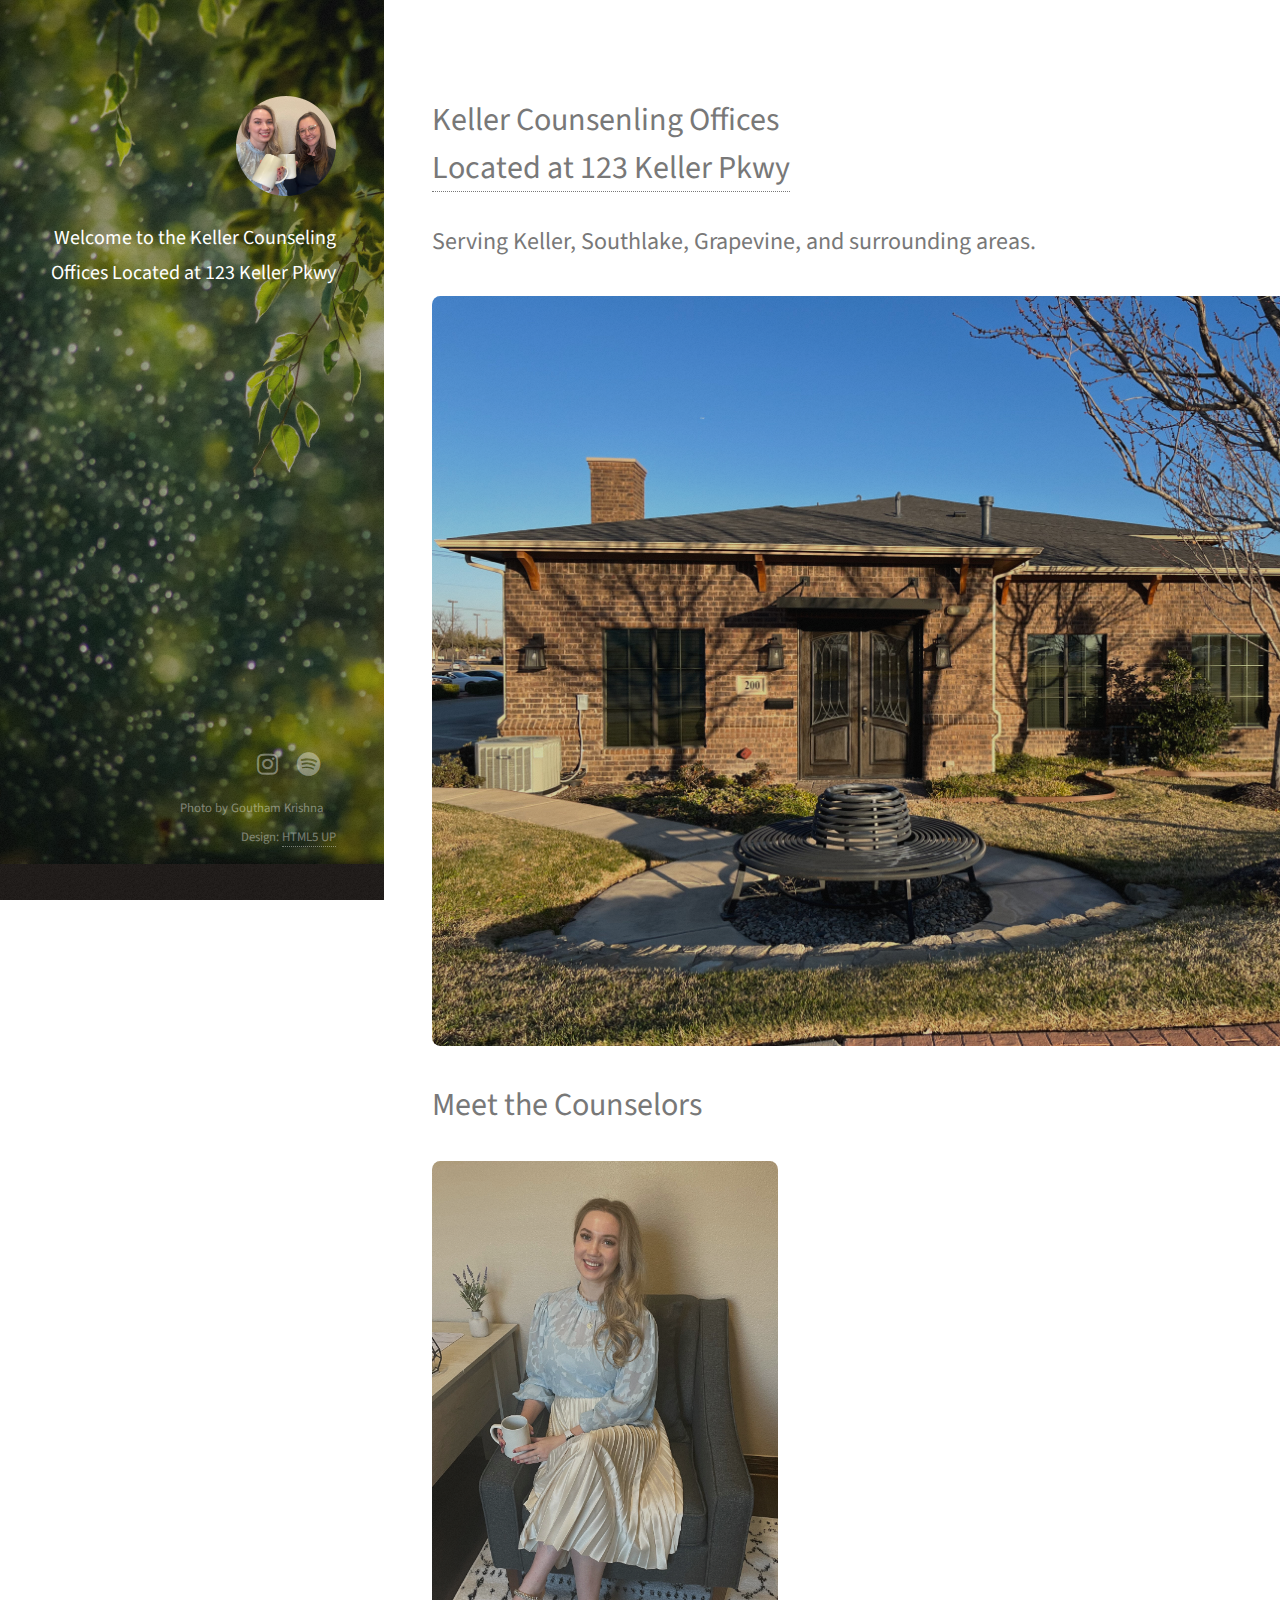
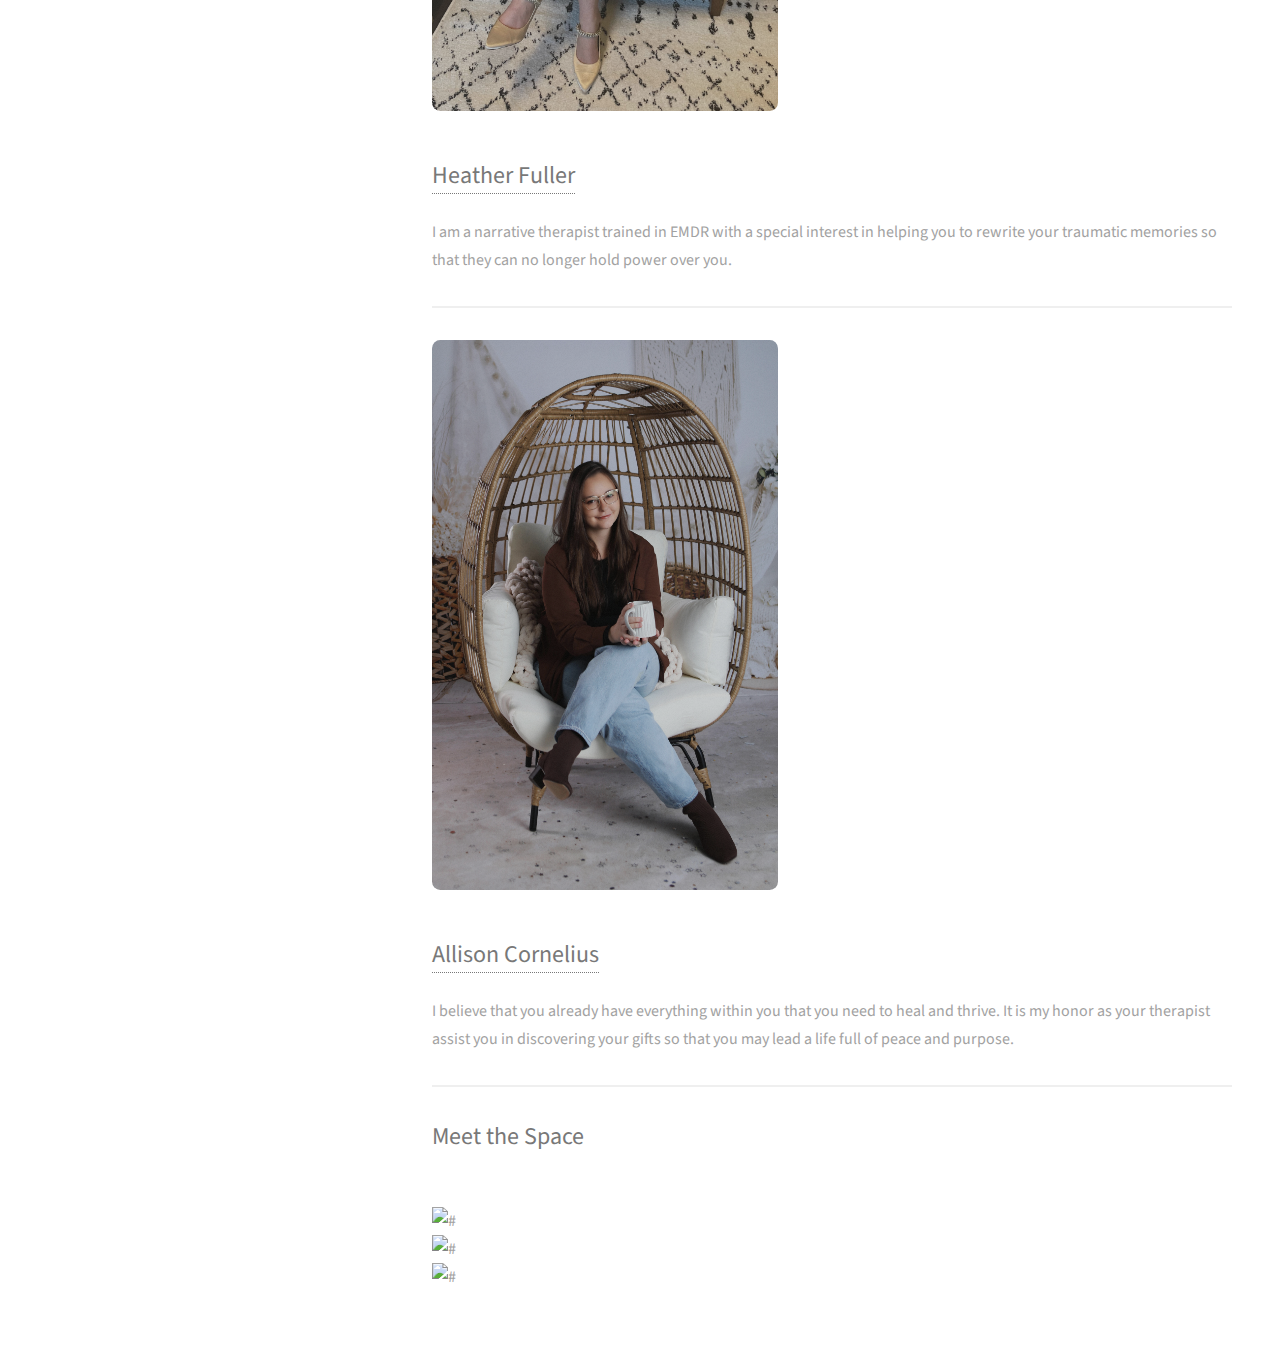
==== index.html @ 58fb4337 "Add files via upload" ====
<!DOCTYPE HTML>
<!--
	Strata by HTML5 UP
	html5up.net | @ajlkn
	Free for personal and commercial use under the CCA 3.0 license (html5up.net/license)
-->
<html>
	<head>
		<title>Keller Counseling Offices</title>
		<meta charset="utf-8" />
		<meta name="viewport" content="width=device-width, initial-scale=1, user-scalable=no" />
		<link rel="stylesheet" href="assets/css/main.css" />
	</head>
	<body class="is-preload">

		<!-- Header -->
			<header id="header">
				<div class="inner">
					<a href="#" class="image avatar"><img src="images/image0square.jpg" alt="" /></a>
					<h1><strong>Welcome to the Keller Counseling Offices</strong><br />
					<strong>Located at 123 Keller Pkwy</strong><br />
					</a></h1>
				</div>
			</header>

		<!-- Main -->
			<div id="main">

				<!-- One -->
					<section id="one">
						<header class="major">
							<h2>Keller Counsenling Offices<br />
							<a href="https://www.google.com/maps/place/123+Keller+Pkwy,+Keller,+TX+76248/@32.9348725,-97.2520897,17z/data=!3m1!4b1!4m5!3m4!1s0x864dd7683696e5ff:0xabf360b496de5819!8m2!3d32.9348725!4d-97.2520897" >Located at 123 Keller Pkwy</a></h2>
						</header>
						<h2>Serving Keller, Southlake, Grapevine, and surrounding areas. <br> <br><a href="https://www.google.com/maps/place/123+Keller+Pkwy,+Keller,+TX+76248/@32.9348725,-97.2520897,17z/data=!3m1!4b1!4m5!3m4!1s0x864dd7683696e5ff:0xabf360b496de5819!8m2!3d32.9348725!4d-97.2520897" class="image"><img src="images/officeoutside.jpg" alt="" width="1000" height="750"/></a></h2>
						<!--<ul class="actions">
							<li><a href="heather.html" class="button">Learn More</a></li>
						</ul> -->
					</section>
				
				<!--Test Titles with Pictures-->
					<div>
						<h1>Meet the Counselors</h1> 
							<h2><a href="heather.html" class="image"><img src="images/heathersit.jpg" alt="" height="550" width="346"/></a> <br><br><a href="heather.html" >Heather Fuller</a></h2>
							<p>I am a narrative therapist trained in EMDR with a special interest in helping you to rewrite your traumatic memories so that they can no longer hold power over you.</p>
							 <hr>
							<h2><a href="Allison.html" class="image"><img src="images/Allisonsit.jpg" alt="" height="550" width="346" /></a> <br><br><a href="Allison.html" >Allison Cornelius</a></h2>
							<p>I believe that you already have everything within you that you need to heal and thrive. It is my honor as your therapist assist you in discovering your gifts so that you may lead a life full of peace and purpose.</p> 
							<hr>
							<h2>Meet the Space</h2> <br>
							<p><img src="images/lobby.jpg" alt="#" width="1000" height="750"> <br>
								<img src="images/heatheroffice.jpg" alt="#" width="1000" height="750"> <br>
								<img src="images/Allisonoffice.jpg" alt="#" width="1000" height="750"> </p>

					</div>

				<!-- Two -->
				<!--
					<section id="two">
						<h2>Meet the Therapists</h2>
						<div class="row">
							<article class="col-6 col-12-xsmall work-item">
								<a href="images/fulls/01.jpg" class="image fit thumb"><img src="images/thumbs/01.jpg" alt="" /></a>
								<h3>Heather Fuller</h3>
								<p>Lorem ipsum dolor sit amet nisl sed nullam feugiat.</p>
							</article>
							
							<article class="col-6 col-12-xsmall work-item">
								<a href="images/fulls/02.jpg" class="image fit thumb"><img src="images/thumbs/02.jpg" alt="" /></a>
								<h3>Ultricies lacinia interdum</h3>
								<p>Lorem ipsum dolor sit amet nisl sed nullam feugiat.</p>
							</article>
							
							<article class="col-6 col-12-xsmall work-item">
								<a href="images/fulls/03.jpg" class="image fit thumb"><img src="images/thumbs/03.jpg" alt="" /></a>
								<h3>Tortor metus commodo</h3>
								<p>Lorem ipsum dolor sit amet nisl sed nullam feugiat.</p>
							</article>
							<article class="col-6 col-12-xsmall work-item">
								<a href="images/fulls/04.jpg" class="image fit thumb"><img src="images/thumbs/04.jpg" alt="" /></a>
								<h3>Quam neque phasellus</h3>
								<p>Lorem ipsum dolor sit amet nisl sed nullam feugiat.</p>
							</article>
							<article class="col-6 col-12-xsmall work-item">
								<a href="images/fulls/05.jpg" class="image fit thumb"><img src="images/thumbs/05.jpg" alt="" /></a>
								<h3>Nunc enim commodo aliquet</h3>
								<p>Lorem ipsum dolor sit amet nisl sed nullam feugiat.</p>
							</article>
							<article class="col-6 col-12-xsmall work-item">
								<a href="images/fulls/06.jpg" class="image fit thumb"><img src="images/thumbs/06.jpg" alt="" /></a>
								<h3>Risus ornare lacinia</h3>
								<p>Lorem ipsum dolor sit amet nisl sed nullam feugiat.</p>
							</article>
						</div>
						<ul class="actions">
							<li><a href="#" class="button">Full Portfolio</a></li>
						</ul>
					</section> -->

				<!-- Three -->
				<!--
					<section id="three">
						<h2>Get In Touch</h2>
						<p>Accumsan pellentesque commodo blandit enim arcu non at amet id arcu magna. Accumsan orci faucibus id eu lorem semper nunc nisi lorem vulputate lorem neque lorem ipsum dolor.</p>
						<div class="row">
							<div class="col-8 col-12-small">
								<form method="post" action="#">
									<div class="row gtr-uniform gtr-50">
										<div class="col-6 col-12-xsmall"><input type="text" name="name" id="name" placeholder="Name" /></div>
										<div class="col-6 col-12-xsmall"><input type="email" name="email" id="email" placeholder="Email" /></div>
										<div class="col-12"><textarea name="message" id="message" placeholder="Message" rows="4"></textarea></div>
									</div>
								</form>
								<ul class="actions">
									<li><input type="submit" value="Send Message" /></li>
								</ul>
							</div>
							<div class="col-4 col-12-small">
								<ul class="labeled-icons">
									<li>
										<h3 class="icon solid fa-home"><span class="label">Address</span></h3>
										1234 Somewhere Rd.<br />
										Nashville, TN 00000<br />
										United States
									</li>
									<li>
										<h3 class="icon solid fa-mobile-alt"><span class="label">Phone</span></h3>
										000-000-0000
									</li>
									<li>
										<h3 class="icon solid fa-envelope"><span class="label">Email</span></h3>
										<a href="#">hello@untitled.tld</a>
									</li>
								</ul>
							</div>
						</div>
					</section> 
				-->

				<!-- Four -->
				<!--
					<section id="four">
						<h2>Elements</h2>

						<section>
							<h4>Text</h4>
							<p>This is <b>bold</b> and this is <strong>strong</strong>. This is <i>italic</i> and this is <em>emphasized</em>.
							This is <sup>superscript</sup> text and this is <sub>subscript</sub> text.
							This is <u>underlined</u> and this is code: <code>for (;;) { ... }</code>. Finally, <a href="#">this is a link</a>.</p>
							<hr />
							<header>
								<h4>Heading with a Subtitle</h4>
								<p>Lorem ipsum dolor sit amet nullam id egestas urna aliquam</p>
							</header>
							<p>Nunc lacinia ante nunc ac lobortis. Interdum adipiscing gravida odio porttitor sem non mi integer non faucibus ornare mi ut ante amet placerat aliquet. Volutpat eu sed ante lacinia sapien lorem accumsan varius montes viverra nibh in adipiscing blandit tempus accumsan.</p>
							<header>
								<h5>Heading with a Subtitle</h5>
								<p>Lorem ipsum dolor sit amet nullam id egestas urna aliquam</p>
							</header>
							<p>Nunc lacinia ante nunc ac lobortis. Interdum adipiscing gravida odio porttitor sem non mi integer non faucibus ornare mi ut ante amet placerat aliquet. Volutpat eu sed ante lacinia sapien lorem accumsan varius montes viverra nibh in adipiscing blandit tempus accumsan.</p>
							<hr />
							<h2>Heading Level 2</h2>
							<h3>Heading Level 3</h3>
							<h4>Heading Level 4</h4>
							<h5>Heading Level 5</h5>
							<h6>Heading Level 6</h6>
							<hr />
							<h5>Blockquote</h5>
							<blockquote>Fringilla nisl. Donec accumsan interdum nisi, quis tincidunt felis sagittis eget tempus euismod. Vestibulum ante ipsum primis in faucibus vestibulum. Blandit adipiscing eu felis iaculis volutpat ac adipiscing accumsan faucibus. Vestibulum ante ipsum primis in faucibus lorem ipsum dolor sit amet nullam adipiscing eu felis.</blockquote>
							<h5>Preformatted</h5>
							<pre><code>i = 0;

while (!deck.isInOrder()) {
print 'Iteration ' + i;
deck.shuffle();
i++;
}

print 'It took ' + i + ' iterations to sort the deck.';</code></pre>
						</section>

						<section>
							<h4>Lists</h4>
							<div class="row">
								<div class="col-6 col-12-xsmall">
									<h5>Unordered</h5>
									<ul>
										<li>Dolor pulvinar etiam magna etiam.</li>
										<li>Sagittis adipiscing lorem eleifend.</li>
										<li>Felis enim feugiat dolore viverra.</li>
									</ul>
									<h5>Alternate</h5>
									<ul class="alt">
										<li>Dolor pulvinar etiam magna etiam.</li>
										<li>Sagittis adipiscing lorem eleifend.</li>
										<li>Felis enim feugiat dolore viverra.</li>
									</ul>
								</div>
								<div class="col-6 col-12-xsmall">
									<h5>Ordered</h5>
									<ol>
										<li>Dolor pulvinar etiam magna etiam.</li>
										<li>Etiam vel felis at lorem sed viverra.</li>
										<li>Felis enim feugiat dolore viverra.</li>
										<li>Dolor pulvinar etiam magna etiam.</li>
										<li>Etiam vel felis at lorem sed viverra.</li>
										<li>Felis enim feugiat dolore viverra.</li>
									</ol>
									<h5>Icons</h5>
									<ul class="icons">
										<li><a href="#" class="icon brands fa-twitter"><span class="label">Twitter</span></a></li>
										<li><a href="#" class="icon brands fa-facebook-f"><span class="label">Facebook</span></a></li>
										<li><a href="#" class="icon brands fa-instagram"><span class="label">Instagram</span></a></li>
										<li><a href="#" class="icon brands fa-github"><span class="label">Github</span></a></li>
										<li><a href="#" class="icon brands fa-dribbble"><span class="label">Dribbble</span></a></li>
										<li><a href="#" class="icon brands fa-tumblr"><span class="label">Tumblr</span></a></li>
									</ul>
								</div>
							</div>
							<h5>Actions</h5>
							<ul class="actions">
								<li><a href="#" class="button primary">Default</a></li>
								<li><a href="#" class="button">Default</a></li>
							</ul>
							<ul class="actions small">
								<li><a href="#" class="button primary small">Small</a></li>
								<li><a href="#" class="button small">Small</a></li>
							</ul>
							<div class="row">
								<div class="col-6 col-12-small">
									<ul class="actions stacked">
										<li><a href="#" class="button primary">Default</a></li>
										<li><a href="#" class="button">Default</a></li>
									</ul>
								</div>
								<div class="col-6 col-12-small">
									<ul class="actions stacked">
										<li><a href="#" class="button primary small">Small</a></li>
										<li><a href="#" class="button small">Small</a></li>
									</ul>
								</div>
								<div class="col-6 col-12-small">
									<ul class="actions stacked">
										<li><a href="#" class="button primary fit">Default</a></li>
										<li><a href="#" class="button fit">Default</a></li>
									</ul>
								</div>
								<div class="col-6 col-12-small">
									<ul class="actions stacked">
										<li><a href="#" class="button primary small fit">Small</a></li>
										<li><a href="#" class="button small fit">Small</a></li>
									</ul>
								</div>
							</div>
						</section>

						<section>
							<h4>Table</h4>
							<h5>Default</h5>
							<div class="table-wrapper">
								<table>
									<thead>
										<tr>
											<th>Name</th>
											<th>Description</th>
											<th>Price</th>
										</tr>
									</thead>
									<tbody>
										<tr>
											<td>Item One</td>
											<td>Ante turpis integer aliquet porttitor.</td>
											<td>29.99</td>
										</tr>
										<tr>
											<td>Item Two</td>
											<td>Vis ac commodo adipiscing arcu aliquet.</td>
											<td>19.99</td>
										</tr>
										<tr>
											<td>Item Three</td>
											<td> Morbi faucibus arcu accumsan lorem.</td>
											<td>29.99</td>
										</tr>
										<tr>
											<td>Item Four</td>
											<td>Vitae integer tempus condimentum.</td>
											<td>19.99</td>
										</tr>
										<tr>
											<td>Item Five</td>
											<td>Ante turpis integer aliquet porttitor.</td>
											<td>29.99</td>
										</tr>
									</tbody>
									<tfoot>
										<tr>
											<td colspan="2"></td>
											<td>100.00</td>
										</tr>
									</tfoot>
								</table>
							</div>

							<h5>Alternate</h5>
							<div class="table-wrapper">
								<table class="alt">
									<thead>
										<tr>
											<th>Name</th>
											<th>Description</th>
											<th>Price</th>
										</tr>
									</thead>
									<tbody>
										<tr>
											<td>Item One</td>
											<td>Ante turpis integer aliquet porttitor.</td>
											<td>29.99</td>
										</tr>
										<tr>
											<td>Item Two</td>
											<td>Vis ac commodo adipiscing arcu aliquet.</td>
											<td>19.99</td>
										</tr>
										<tr>
											<td>Item Three</td>
											<td> Morbi faucibus arcu accumsan lorem.</td>
											<td>29.99</td>
										</tr>
										<tr>
											<td>Item Four</td>
											<td>Vitae integer tempus condimentum.</td>
											<td>19.99</td>
										</tr>
										<tr>
											<td>Item Five</td>
											<td>Ante turpis integer aliquet porttitor.</td>
											<td>29.99</td>
										</tr>
									</tbody>
									<tfoot>
										<tr>
											<td colspan="2"></td>
											<td>100.00</td>
										</tr>
									</tfoot>
								</table>
							</div>
						</section>

						<section>
							<h4>Buttons</h4>
							<ul class="actions">
								<li><a href="#" class="button primary">Primary</a></li>
								<li><a href="#" class="button">Default</a></li>
							</ul>
							<ul class="actions">
								<li><a href="#" class="button large">Large</a></li>
								<li><a href="#" class="button">Default</a></li>
								<li><a href="#" class="button small">Small</a></li>
							</ul>
							<ul class="actions fit">
								<li><a href="#" class="button primary fit">Fit</a></li>
								<li><a href="#" class="button fit">Fit</a></li>
							</ul>
							<ul class="actions fit small">
								<li><a href="#" class="button primary fit small">Fit + Small</a></li>
								<li><a href="#" class="button fit small">Fit + Small</a></li>
							</ul>
							<ul class="actions">
								<li><a href="#" class="button primary icon solid fa-download">Icon</a></li>
								<li><a href="#" class="button icon solid fa-download">Icon</a></li>
							</ul>
							<ul class="actions">
								<li><span class="button primary disabled">Primary</span></li>
								<li><span class="button disabled">Default</span></li>
							</ul>
						</section>

						<section>
							<h4>Form</h4>
							<form method="post" action="#">
								<div class="row gtr-uniform gtr-50">
									<div class="col-6 col-12-xsmall">
										<input type="text" name="demo-name" id="demo-name" value="" placeholder="Name" />
									</div>
									<div class="col-6 col-12-xsmall">
										<input type="email" name="demo-email" id="demo-email" value="" placeholder="Email" />
									</div>
									<div class="col-12">
										<select name="demo-category" id="demo-category">
											<option value="">- Category -</option>
											<option value="1">Manufacturing</option>
											<option value="1">Shipping</option>
											<option value="1">Administration</option>
											<option value="1">Human Resources</option>
										</select>
									</div>
									<div class="col-4 col-12-small">
										<input type="radio" id="demo-priority-low" name="demo-priority" checked>
										<label for="demo-priority-low">Low Priority</label>
									</div>
									<div class="col-4 col-12-small">
										<input type="radio" id="demo-priority-normal" name="demo-priority">
										<label for="demo-priority-normal">Normal Priority</label>
									</div>
									<div class="col-4 col-12-small">
										<input type="radio" id="demo-priority-high" name="demo-priority">
										<label for="demo-priority-high">High Priority</label>
									</div>
									<div class="col-6 col-12-small">
										<input type="checkbox" id="demo-copy" name="demo-copy">
										<label for="demo-copy">Email me a copy of this message</label>
									</div>
									<div class="col-6 col-12-small">
										<input type="checkbox" id="demo-human" name="demo-human" checked>
										<label for="demo-human">I am a human and not a robot</label>
									</div>
									<div class="col-12">
										<textarea name="demo-message" id="demo-message" placeholder="Enter your message" rows="6"></textarea>
									</div>
									<div class="col-12">
										<ul class="actions">
											<li><input type="submit" value="Send Message" class="primary" /></li>
											<li><input type="reset" value="Reset" /></li>
										</ul>
									</div>
								</div>
							</form>
						</section>

						<section>
							<h4>Image</h4>
							<h5>Fit</h5>
							<div class="box alt">
								<div class="row gtr-50 gtr-uniform">
									<div class="col-12"><span class="image fit"><img src="images/fulls/05.jpg" alt="" /></span></div>
									<div class="col-4"><span class="image fit"><img src="images/thumbs/01.jpg" alt="" /></span></div>
									<div class="col-4"><span class="image fit"><img src="images/thumbs/02.jpg" alt="" /></span></div>
									<div class="col-4"><span class="image fit"><img src="images/thumbs/03.jpg" alt="" /></span></div>
									<div class="col-4"><span class="image fit"><img src="images/thumbs/04.jpg" alt="" /></span></div>
									<div class="col-4"><span class="image fit"><img src="images/thumbs/05.jpg" alt="" /></span></div>
									<div class="col-4"><span class="image fit"><img src="images/thumbs/06.jpg" alt="" /></span></div>
									<div class="col-4"><span class="image fit"><img src="images/thumbs/03.jpg" alt="" /></span></div>
									<div class="col-4"><span class="image fit"><img src="images/thumbs/02.jpg" alt="" /></span></div>
									<div class="col-4"><span class="image fit"><img src="images/thumbs/01.jpg" alt="" /></span></div>
								</div>
							</div>
							<h5>Left &amp; Right</h5>
							<p><span class="image left"><img src="images/avatar.jpg" alt="" /></span>Fringilla nisl. Donec accumsan interdum nisi, quis tincidunt felis sagittis eget. tempus euismod. Vestibulum ante ipsum primis in faucibus vestibulum. Blandit adipiscing eu felis iaculis volutpat ac adipiscing accumsan eu faucibus. Integer ac pellentesque praesent tincidunt felis sagittis eget. tempus euismod. Vestibulum ante ipsum primis in faucibus vestibulum. Blandit adipiscing eu felis iaculis volutpat ac adipiscing accumsan eu faucibus. Integer ac pellentesque praesent. Donec accumsan interdum nisi, quis tincidunt felis sagittis eget. tempus euismod. Vestibulum ante ipsum primis in faucibus vestibulum. Blandit adipiscing eu felis iaculis volutpat ac adipiscing accumsan eu faucibus. Integer ac pellentesque praesent tincidunt felis sagittis eget. tempus euismod. Vestibulum ante ipsum primis in faucibus vestibulum. Blandit adipiscing eu felis iaculis volutpat ac adipiscing accumsan eu faucibus. Integer ac pellentesque praesent.</p>
							<p><span class="image right"><img src="images/avatar.jpg" alt="" /></span>Fringilla nisl. Donec accumsan interdum nisi, quis tincidunt felis sagittis eget. tempus euismod. Vestibulum ante ipsum primis in faucibus vestibulum. Blandit adipiscing eu felis iaculis volutpat ac adipiscing accumsan eu faucibus. Integer ac pellentesque praesent tincidunt felis sagittis eget. tempus euismod. Vestibulum ante ipsum primis in faucibus vestibulum. Blandit adipiscing eu felis iaculis volutpat ac adipiscing accumsan eu faucibus. Integer ac pellentesque praesent. Donec accumsan interdum nisi, quis tincidunt felis sagittis eget. tempus euismod. Vestibulum ante ipsum primis in faucibus vestibulum. Blandit adipiscing eu felis iaculis volutpat ac adipiscing accumsan eu faucibus. Integer ac pellentesque praesent tincidunt felis sagittis eget. tempus euismod. Vestibulum ante ipsum primis in faucibus vestibulum. Blandit adipiscing eu felis iaculis volutpat ac adipiscing accumsan eu faucibus. Integer ac pellentesque praesent.</p>
						</section>

					</section>
				-->

			</div>

		<!-- Footer -->
			<footer id="footer">
				<div class="inner">
					<ul class="icons">
						<li><a href="#" class="icon brands fa-instagram"><span class="label">Instagram</span></a></li> 
						<li><a href="#" class="icon brands fa-spotify"><span class="label">Spotify</span></a></li> <!--
						<li><a href="#" class="icon brands fa-dribbble"><span class="label">Dribbble</span></a></li>
						<li><a href="#" class="icon solid fa-envelope"><span class="label">Email</span></a></li>
					</ul> -->
					<ul class="copyright">
						<li>Photo by Goutham Krishna</li><li>Design: <a href="http://html5up.net">HTML5 UP</a></li>
					</ul>
				</div>
			</footer>

		<!-- Scripts -->
			<script src="assets/js/jquery.min.js"></script>
			<script src="assets/js/jquery.poptrox.min.js"></script>
			<script src="assets/js/browser.min.js"></script>
			<script src="assets/js/breakpoints.min.js"></script>
			<script src="assets/js/util.js"></script>
			<script src="assets/js/main.js"></script>

	</body>
</html>
---- assets/css/main.css ----
@import url("fontawesome-all.min.css");
@import url("https://fonts.googleapis.com/css?family=Source+Sans+Pro:400,400italic");

/*
	Strata by HTML5 UP
	html5up.net | @ajlkn
	Free for personal and commercial use under the CCA 3.0 license (html5up.net/license)
*/

html, body, div, span, applet, object,
iframe, h1, h2, h3, h4, h5, h6, p, blockquote,
pre, a, abbr, acronym, address, big, cite,
code, del, dfn, em, img, ins, kbd, q, s, samp,
small, strike, strong, sub, sup, tt, var, b,
u, i, center, dl, dt, dd, ol, ul, li, fieldset,
form, label, legend, table, caption, tbody,
tfoot, thead, tr, th, td, article, aside,
canvas, details, embed, figure, figcaption,
footer, header, hgroup, menu, nav, output, ruby,
section, summary, time, mark, audio, video {
	margin: 0;
	padding: 0;
	border: 0;
	font-size: 100%;
	font: inherit;
	vertical-align: baseline;}

article, aside, details, figcaption, figure,
footer, header, hgroup, menu, nav, section {
	display: block;}

body {
	line-height: 1;
}

ol, ul {
	list-style: none;
}

blockquote, q {
	quotes: none;
}

	blockquote:before, blockquote:after, q:before, q:after {
		content: '';
		content: none;
	}

table {
	border-collapse: collapse;
	border-spacing: 0;
}

body {
	-webkit-text-size-adjust: none;
}

mark {
	background-color: transparent;
	color: inherit;
}

input::-moz-focus-inner {
	border: 0;
	padding: 0;
}

input, select, textarea {
	-moz-appearance: none;
	-webkit-appearance: none;
	-ms-appearance: none;
	appearance: none;
}

/* Basic */

	html {
		box-sizing: border-box;
	}

	*, *:before, *:after {
		box-sizing: inherit;
	}

	body {
		background: #fff;
	}

		body.is-preload *, body.is-preload *:before, body.is-preload *:after {
			-moz-animation: none !important;
			-webkit-animation: none !important;
			-ms-animation: none !important;
			animation: none !important;
			-moz-transition: none !important;
			-webkit-transition: none !important;
			-ms-transition: none !important;
			transition: none !important;
		}

	body, input, select, textarea {
		color: #a2a2a2;
		font-family: "Source Sans Pro", Helvetica, sans-serif;
		font-size: 16pt;
		font-weight: 400;
		line-height: 1.75em;
	}

	a {
		-moz-transition: color 0.2s ease-in-out, border-color 0.2s ease-in-out;
		-webkit-transition: color 0.2s ease-in-out, border-color 0.2s ease-in-out;
		-ms-transition: color 0.2s ease-in-out, border-color 0.2s ease-in-out;
		transition: color 0.2s ease-in-out, border-color 0.2s ease-in-out;
		border-bottom: dotted 1px;
		color: #49bf9d;
		text-decoration: none;
	}

		a:hover {
			border-bottom-color: transparent;
			color: #49bf9d !important;
			text-decoration: none;
		}

	strong, b {
		color: #787878;
		font-weight: 400;
	}

	em, i {
		font-style: italic;
	}

	p {
		margin: 0 0 2em 0;
	}

	h1, h2, h3, h4, h5, h6 {
		color: #787878;
		font-weight: 400;
		line-height: 1em;
		margin: 0 0 1em 0;
	}

		h1 a, h2 a, h3 a, h4 a, h5 a, h6 a {
			color: inherit;
			text-decoration: none;
		}

	h1 {
		font-size: 2em;
		line-height: 1.5em;
	}

	h2 {
		font-size: 1.5em;
		line-height: 1.5em;
	}

	h3 {
		font-size: 1.25em;
		line-height: 1.5em;
	}

	h4 {
		font-size: 1.1em;
		line-height: 1.5em;
	}

	h5 {
		font-size: 0.9em;
		line-height: 1.5em;
	}

	h6 {
		font-size: 0.7em;
		line-height: 1.5em;
	}

	sub {
		font-size: 0.8em;
		position: relative;
		top: 0.5em;
	}

	sup {
		font-size: 0.8em;
		position: relative;
		top: -0.5em;
	}

	hr {
		border: 0;
		border-bottom: solid 2px #efefef;
		margin: 2em 0;
	}

		hr.major {
			margin: 3em 0;
		}

	blockquote {
		border-left: solid 6px #efefef;
		font-style: italic;
		margin: 0 0 2em 0;
		padding: 0.5em 0 0.5em 1.5em;
	}

	code {
		background: #f7f7f7;
		border-radius: 0.35em;
		border: solid 2px #efefef;
		font-family: "Courier New", monospace;
		font-size: 0.9em;
		margin: 0 0.25em;
		padding: 0.25em 0.65em;
	}

	pre {
		-webkit-overflow-scrolling: touch;
		font-family: "Courier New", monospace;
		font-size: 0.9em;
		margin: 0 0 2em 0;
	}

		pre code {
			display: block;
			line-height: 1.75em;
			padding: 1em 1.5em;
			overflow-x: auto;
		}

	.align-left {
		text-align: left;
	}

	.align-center {
		text-align: center;
	}

	.align-right {
		text-align: right;
	}

/* Container */

	.container {
		margin: 0 auto;
		max-width: calc(100% - 4em);
		width: 100%;
	}

		.container.xsmall {
			width: 25%;
		}

		.container.small {
			width: 50%;
		}

		.container.medium {
			width: 75%;
		}

		.container.large {
			width: 125%;
		}

		.container.xlarge {
			width: 150%;
		}

		.container.max {
			width: 100%;
		}

		@media screen and (max-width: 980px) {

			.container {
				width: 100% !important;
				max-width: 100% !important;
			}

		}

		@media screen and (max-width: 480px) {

			.container {
				max-width: calc(100% - 3em);
			}

		}

/* Row */

	.row {
		display: flex;
		flex-wrap: wrap;
		box-sizing: border-box;
		align-items: stretch;
	}

		.row > * {
			box-sizing: border-box;
		}

		.row.gtr-uniform > * > :last-child {
			margin-bottom: 0;
		}

		.row.aln-left {
			justify-content: flex-start;
		}

		.row.aln-center {
			justify-content: center;
		}

		.row.aln-right {
			justify-content: flex-end;
		}

		.row.aln-top {
			align-items: flex-start;
		}

		.row.aln-middle {
			align-items: center;
		}

		.row.aln-bottom {
			align-items: flex-end;
		}

		.row > .imp {
			order: -1;
		}

		.row > .col-1 {
			width: 8.33333%;
		}

		.row > .off-1 {
			margin-left: 8.33333%;
		}

		.row > .col-2 {
			width: 16.66667%;
		}

		.row > .off-2 {
			margin-left: 16.66667%;
		}

		.row > .col-3 {
			width: 25%;
		}

		.row > .off-3 {
			margin-left: 25%;
		}

		.row > .col-4 {
			width: 33.33333%;
		}

		.row > .off-4 {
			margin-left: 33.33333%;
		}

		.row > .col-5 {
			width: 41.66667%;
		}

		.row > .off-5 {
			margin-left: 41.66667%;
		}

		.row > .col-6 {
			width: 50%;
		}

		.row > .off-6 {
			margin-left: 50%;
		}

		.row > .col-7 {
			width: 58.33333%;
		}

		.row > .off-7 {
			margin-left: 58.33333%;
		}

		.row > .col-8 {
			width: 66.66667%;
		}

		.row > .off-8 {
			margin-left: 66.66667%;
		}

		.row > .col-9 {
			width: 75%;
		}

		.row > .off-9 {
			margin-left: 75%;
		}

		.row > .col-10 {
			width: 83.33333%;
		}

		.row > .off-10 {
			margin-left: 83.33333%;
		}

		.row > .col-11 {
			width: 91.66667%;
		}

		.row > .off-11 {
			margin-left: 91.66667%;
		}

		.row > .col-12 {
			width: 100%;
		}

		.row > .off-12 {
			margin-left: 100%;
		}

		.row.gtr-0 {
			margin-top: 0;
			margin-left: 0em;
		}

			.row.gtr-0 > * {
				padding: 0 0 0 0em;
			}

			.row.gtr-0.gtr-uniform {
				margin-top: 0em;
			}

				.row.gtr-0.gtr-uniform > * {
					padding-top: 0em;
				}

		.row.gtr-25 {
			margin-top: 0;
			margin-left: -0.625em;
		}

			.row.gtr-25 > * {
				padding: 0 0 0 0.625em;
			}

			.row.gtr-25.gtr-uniform {
				margin-top: -0.625em;
			}

				.row.gtr-25.gtr-uniform > * {
					padding-top: 0.625em;
				}

		.row.gtr-50 {
			margin-top: 0;
			margin-left: -1.25em;
		}

			.row.gtr-50 > * {
				padding: 0 0 0 1.25em;
			}

			.row.gtr-50.gtr-uniform {
				margin-top: -1.25em;
			}

				.row.gtr-50.gtr-uniform > * {
					padding-top: 1.25em;
				}

		.row {
			margin-top: 0;
			margin-left: -2.5em;
		}

			.row > * {
				padding: 0 0 0 2.5em;
			}

			.row.gtr-uniform {
				margin-top: -2.5em;
			}

				.row.gtr-uniform > * {
					padding-top: 2.5em;
				}

		.row.gtr-150 {
			margin-top: 0;
			margin-left: -3.75em;
		}

			.row.gtr-150 > * {
				padding: 0 0 0 3.75em;
			}

			.row.gtr-150.gtr-uniform {
				margin-top: -3.75em;
			}

				.row.gtr-150.gtr-uniform > * {
					padding-top: 3.75em;
				}

		.row.gtr-200 {
			margin-top: 0;
			margin-left: -5em;
		}

			.row.gtr-200 > * {
				padding: 0 0 0 5em;
			}

			.row.gtr-200.gtr-uniform {
				margin-top: -5em;
			}

				.row.gtr-200.gtr-uniform > * {
					padding-top: 5em;
				}

		@media screen and (max-width: 1800px) {

			.row {
				display: flex;
				flex-wrap: wrap;
				box-sizing: border-box;
				align-items: stretch;
			}

				.row > * {
					box-sizing: border-box;
				}

				.row.gtr-uniform > * > :last-child {
					margin-bottom: 0;
				}

				.row.aln-left {
					justify-content: flex-start;
				}

				.row.aln-center {
					justify-content: center;
				}

				.row.aln-right {
					justify-content: flex-end;
				}

				.row.aln-top {
					align-items: flex-start;
				}

				.row.aln-middle {
					align-items: center;
				}

				.row.aln-bottom {
					align-items: flex-end;
				}

				.row > .imp-xlarge {
					order: -1;
				}

				.row > .col-1-xlarge {
					width: 8.33333%;
				}

				.row > .off-1-xlarge {
					margin-left: 8.33333%;
				}

				.row > .col-2-xlarge {
					width: 16.66667%;
				}

				.row > .off-2-xlarge {
					margin-left: 16.66667%;
				}

				.row > .col-3-xlarge {
					width: 25%;
				}

				.row > .off-3-xlarge {
					margin-left: 25%;
				}

				.row > .col-4-xlarge {
					width: 33.33333%;
				}

				.row > .off-4-xlarge {
					margin-left: 33.33333%;
				}

				.row > .col-5-xlarge {
					width: 41.66667%;
				}

				.row > .off-5-xlarge {
					margin-left: 41.66667%;
				}

				.row > .col-6-xlarge {
					width: 50%;
				}

				.row > .off-6-xlarge {
					margin-left: 50%;
				}

				.row > .col-7-xlarge {
					width: 58.33333%;
				}

				.row > .off-7-xlarge {
					margin-left: 58.33333%;
				}

				.row > .col-8-xlarge {
					width: 66.66667%;
				}

				.row > .off-8-xlarge {
					margin-left: 66.66667%;
				}

				.row > .col-9-xlarge {
					width: 75%;
				}

				.row > .off-9-xlarge {
					margin-left: 75%;
				}

				.row > .col-10-xlarge {
					width: 83.33333%;
				}

				.row > .off-10-xlarge {
					margin-left: 83.33333%;
				}

				.row > .col-11-xlarge {
					width: 91.66667%;
				}

				.row > .off-11-xlarge {
					margin-left: 91.66667%;
				}

				.row > .col-12-xlarge {
					width: 100%;
				}

				.row > .off-12-xlarge {
					margin-left: 100%;
				}

				.row.gtr-0 {
					margin-top: 0;
					margin-left: 0em;
				}

					.row.gtr-0 > * {
						padding: 0 0 0 0em;
					}

					.row.gtr-0.gtr-uniform {
						margin-top: 0em;
					}

						.row.gtr-0.gtr-uniform > * {
							padding-top: 0em;
						}

				.row.gtr-25 {
					margin-top: 0;
					margin-left: -0.625em;
				}

					.row.gtr-25 > * {
						padding: 0 0 0 0.625em;
					}

					.row.gtr-25.gtr-uniform {
						margin-top: -0.625em;
					}

						.row.gtr-25.gtr-uniform > * {
							padding-top: 0.625em;
						}

				.row.gtr-50 {
					margin-top: 0;
					margin-left: -1.25em;
				}

					.row.gtr-50 > * {
						padding: 0 0 0 1.25em;
					}

					.row.gtr-50.gtr-uniform {
						margin-top: -1.25em;
					}

						.row.gtr-50.gtr-uniform > * {
							padding-top: 1.25em;
						}

				.row {
					margin-top: 0;
					margin-left: -2.5em;
				}

					.row > * {
						padding: 0 0 0 2.5em;
					}

					.row.gtr-uniform {
						margin-top: -2.5em;
					}

						.row.gtr-uniform > * {
							padding-top: 2.5em;
						}

				.row.gtr-150 {
					margin-top: 0;
					margin-left: -3.75em;
				}

					.row.gtr-150 > * {
						padding: 0 0 0 3.75em;
					}

					.row.gtr-150.gtr-uniform {
						margin-top: -3.75em;
					}

						.row.gtr-150.gtr-uniform > * {
							padding-top: 3.75em;
						}

				.row.gtr-200 {
					margin-top: 0;
					margin-left: -5em;
				}

					.row.gtr-200 > * {
						padding: 0 0 0 5em;
					}

					.row.gtr-200.gtr-uniform {
						margin-top: -5em;
					}

						.row.gtr-200.gtr-uniform > * {
							padding-top: 5em;
						}

		}

		@media screen and (max-width: 1280px) {

			.row {
				display: flex;
				flex-wrap: wrap;
				box-sizing: border-box;
				align-items: stretch;
			}

				.row > * {
					box-sizing: border-box;
				}

				.row.gtr-uniform > * > :last-child {
					margin-bottom: 0;
				}

				.row.aln-left {
					justify-content: flex-start;
				}

				.row.aln-center {
					justify-content: center;
				}

				.row.aln-right {
					justify-content: flex-end;
				}

				.row.aln-top {
					align-items: flex-start;
				}

				.row.aln-middle {
					align-items: center;
				}

				.row.aln-bottom {
					align-items: flex-end;
				}

				.row > .imp-large {
					order: -1;
				}

				.row > .col-1-large {
					width: 8.33333%;
				}

				.row > .off-1-large {
					margin-left: 8.33333%;
				}

				.row > .col-2-large {
					width: 16.66667%;
				}

				.row > .off-2-large {
					margin-left: 16.66667%;
				}

				.row > .col-3-large {
					width: 25%;
				}

				.row > .off-3-large {
					margin-left: 25%;
				}

				.row > .col-4-large {
					width: 33.33333%;
				}

				.row > .off-4-large {
					margin-left: 33.33333%;
				}

				.row > .col-5-large {
					width: 41.66667%;
				}

				.row > .off-5-large {
					margin-left: 41.66667%;
				}

				.row > .col-6-large {
					width: 50%;
				}

				.row > .off-6-large {
					margin-left: 50%;
				}

				.row > .col-7-large {
					width: 58.33333%;
				}

				.row > .off-7-large {
					margin-left: 58.33333%;
				}

				.row > .col-8-large {
					width: 66.66667%;
				}

				.row > .off-8-large {
					margin-left: 66.66667%;
				}

				.row > .col-9-large {
					width: 75%;
				}

				.row > .off-9-large {
					margin-left: 75%;
				}

				.row > .col-10-large {
					width: 83.33333%;
				}

				.row > .off-10-large {
					margin-left: 83.33333%;
				}

				.row > .col-11-large {
					width: 91.66667%;
				}

				.row > .off-11-large {
					margin-left: 91.66667%;
				}

				.row > .col-12-large {
					width: 100%;
				}

				.row > .off-12-large {
					margin-left: 100%;
				}

				.row.gtr-0 {
					margin-top: 0;
					margin-left: 0em;
				}

					.row.gtr-0 > * {
						padding: 0 0 0 0em;
					}

					.row.gtr-0.gtr-uniform {
						margin-top: 0em;
					}

						.row.gtr-0.gtr-uniform > * {
							padding-top: 0em;
						}

				.row.gtr-25 {
					margin-top: 0;
					margin-left: -0.5em;
				}

					.row.gtr-25 > * {
						padding: 0 0 0 0.5em;
					}

					.row.gtr-25.gtr-uniform {
						margin-top: -0.5em;
					}

						.row.gtr-25.gtr-uniform > * {
							padding-top: 0.5em;
						}

				.row.gtr-50 {
					margin-top: 0;
					margin-left: -1em;
				}

					.row.gtr-50 > * {
						padding: 0 0 0 1em;
					}

					.row.gtr-50.gtr-uniform {
						margin-top: -1em;
					}

						.row.gtr-50.gtr-uniform > * {
							padding-top: 1em;
						}

				.row {
					margin-top: 0;
					margin-left: -2em;
				}

					.row > * {
						padding: 0 0 0 2em;
					}

					.row.gtr-uniform {
						margin-top: -2em;
					}

						.row.gtr-uniform > * {
							padding-top: 2em;
						}

				.row.gtr-150 {
					margin-top: 0;
					margin-left: -3em;
				}

					.row.gtr-150 > * {
						padding: 0 0 0 3em;
					}

					.row.gtr-150.gtr-uniform {
						margin-top: -3em;
					}

						.row.gtr-150.gtr-uniform > * {
							padding-top: 3em;
						}

				.row.gtr-200 {
					margin-top: 0;
					margin-left: -4em;
				}

					.row.gtr-200 > * {
						padding: 0 0 0 4em;
					}

					.row.gtr-200.gtr-uniform {
						margin-top: -4em;
					}

						.row.gtr-200.gtr-uniform > * {
							padding-top: 4em;
						}

		}

		@media screen and (max-width: 980px) {

			.row {
				display: flex;
				flex-wrap: wrap;
				box-sizing: border-box;
				align-items: stretch;
			}

				.row > * {
					box-sizing: border-box;
				}

				.row.gtr-uniform > * > :last-child {
					margin-bottom: 0;
				}

				.row.aln-left {
					justify-content: flex-start;
				}

				.row.aln-center {
					justify-content: center;
				}

				.row.aln-right {
					justify-content: flex-end;
				}

				.row.aln-top {
					align-items: flex-start;
				}

				.row.aln-middle {
					align-items: center;
				}

				.row.aln-bottom {
					align-items: flex-end;
				}

				.row > .imp-medium {
					order: -1;
				}

				.row > .col-1-medium {
					width: 8.33333%;
				}

				.row > .off-1-medium {
					margin-left: 8.33333%;
				}

				.row > .col-2-medium {
					width: 16.66667%;
				}

				.row > .off-2-medium {
					margin-left: 16.66667%;
				}

				.row > .col-3-medium {
					width: 25%;
				}

				.row > .off-3-medium {
					margin-left: 25%;
				}

				.row > .col-4-medium {
					width: 33.33333%;
				}

				.row > .off-4-medium {
					margin-left: 33.33333%;
				}

				.row > .col-5-medium {
					width: 41.66667%;
				}

				.row > .off-5-medium {
					margin-left: 41.66667%;
				}

				.row > .col-6-medium {
					width: 50%;
				}

				.row > .off-6-medium {
					margin-left: 50%;
				}

				.row > .col-7-medium {
					width: 58.33333%;
				}

				.row > .off-7-medium {
					margin-left: 58.33333%;
				}

				.row > .col-8-medium {
					width: 66.66667%;
				}

				.row > .off-8-medium {
					margin-left: 66.66667%;
				}

				.row > .col-9-medium {
					width: 75%;
				}

				.row > .off-9-medium {
					margin-left: 75%;
				}

				.row > .col-10-medium {
					width: 83.33333%;
				}

				.row > .off-10-medium {
					margin-left: 83.33333%;
				}

				.row > .col-11-medium {
					width: 91.66667%;
				}

				.row > .off-11-medium {
					margin-left: 91.66667%;
				}

				.row > .col-12-medium {
					width: 100%;
				}

				.row > .off-12-medium {
					margin-left: 100%;
				}

				.row.gtr-0 {
					margin-top: 0;
					margin-left: 0em;
				}

					.row.gtr-0 > * {
						padding: 0 0 0 0em;
					}

					.row.gtr-0.gtr-uniform {
						margin-top: 0em;
					}

						.row.gtr-0.gtr-uniform > * {
							padding-top: 0em;
						}

				.row.gtr-25 {
					margin-top: 0;
					margin-left: -0.5em;
				}

					.row.gtr-25 > * {
						padding: 0 0 0 0.5em;
					}

					.row.gtr-25.gtr-uniform {
						margin-top: -0.5em;
					}

						.row.gtr-25.gtr-uniform > * {
							padding-top: 0.5em;
						}

				.row.gtr-50 {
					margin-top: 0;
					margin-left: -1em;
				}

					.row.gtr-50 > * {
						padding: 0 0 0 1em;
					}

					.row.gtr-50.gtr-uniform {
						margin-top: -1em;
					}

						.row.gtr-50.gtr-uniform > * {
							padding-top: 1em;
						}

				.row {
					margin-top: 0;
					margin-left: -2em;
				}

					.row > * {
						padding: 0 0 0 2em;
					}

					.row.gtr-uniform {
						margin-top: -2em;
					}

						.row.gtr-uniform > * {
							padding-top: 2em;
						}

				.row.gtr-150 {
					margin-top: 0;
					margin-left: -3em;
				}

					.row.gtr-150 > * {
						padding: 0 0 0 3em;
					}

					.row.gtr-150.gtr-uniform {
						margin-top: -3em;
					}

						.row.gtr-150.gtr-uniform > * {
							padding-top: 3em;
						}

				.row.gtr-200 {
					margin-top: 0;
					margin-left: -4em;
				}

					.row.gtr-200 > * {
						padding: 0 0 0 4em;
					}

					.row.gtr-200.gtr-uniform {
						margin-top: -4em;
					}

						.row.gtr-200.gtr-uniform > * {
							padding-top: 4em;
						}

		}

		@media screen and (max-width: 736px) {

			.row {
				display: flex;
				flex-wrap: wrap;
				box-sizing: border-box;
				align-items: stretch;
			}

				.row > * {
					box-sizing: border-box;
				}

				.row.gtr-uniform > * > :last-child {
					margin-bottom: 0;
				}

				.row.aln-left {
					justify-content: flex-start;
				}

				.row.aln-center {
					justify-content: center;
				}

				.row.aln-right {
					justify-content: flex-end;
				}

				.row.aln-top {
					align-items: flex-start;
				}

				.row.aln-middle {
					align-items: center;
				}

				.row.aln-bottom {
					align-items: flex-end;
				}

				.row > .imp-small {
					order: -1;
				}

				.row > .col-1-small {
					width: 8.33333%;
				}

				.row > .off-1-small {
					margin-left: 8.33333%;
				}

				.row > .col-2-small {
					width: 16.66667%;
				}

				.row > .off-2-small {
					margin-left: 16.66667%;
				}

				.row > .col-3-small {
					width: 25%;
				}

				.row > .off-3-small {
					margin-left: 25%;
				}

				.row > .col-4-small {
					width: 33.33333%;
				}

				.row > .off-4-small {
					margin-left: 33.33333%;
				}

				.row > .col-5-small {
					width: 41.66667%;
				}

				.row > .off-5-small {
					margin-left: 41.66667%;
				}

				.row > .col-6-small {
					width: 50%;
				}

				.row > .off-6-small {
					margin-left: 50%;
				}

				.row > .col-7-small {
					width: 58.33333%;
				}

				.row > .off-7-small {
					margin-left: 58.33333%;
				}

				.row > .col-8-small {
					width: 66.66667%;
				}

				.row > .off-8-small {
					margin-left: 66.66667%;
				}

				.row > .col-9-small {
					width: 75%;
				}

				.row > .off-9-small {
					margin-left: 75%;
				}

				.row > .col-10-small {
					width: 83.33333%;
				}

				.row > .off-10-small {
					margin-left: 83.33333%;
				}

				.row > .col-11-small {
					width: 91.66667%;
				}

				.row > .off-11-small {
					margin-left: 91.66667%;
				}

				.row > .col-12-small {
					width: 100%;
				}

				.row > .off-12-small {
					margin-left: 100%;
				}

				.row.gtr-0 {
					margin-top: 0;
					margin-left: 0em;
				}

					.row.gtr-0 > * {
						padding: 0 0 0 0em;
					}

					.row.gtr-0.gtr-uniform {
						margin-top: 0em;
					}

						.row.gtr-0.gtr-uniform > * {
							padding-top: 0em;
						}

				.row.gtr-25 {
					margin-top: 0;
					margin-left: -0.375em;
				}

					.row.gtr-25 > * {
						padding: 0 0 0 0.375em;
					}

					.row.gtr-25.gtr-uniform {
						margin-top: -0.375em;
					}

						.row.gtr-25.gtr-uniform > * {
							padding-top: 0.375em;
						}

				.row.gtr-50 {
					margin-top: 0;
					margin-left: -0.75em;
				}

					.row.gtr-50 > * {
						padding: 0 0 0 0.75em;
					}

					.row.gtr-50.gtr-uniform {
						margin-top: -0.75em;
					}

						.row.gtr-50.gtr-uniform > * {
							padding-top: 0.75em;
						}

				.row {
					margin-top: 0;
					margin-left: -1.5em;
				}

					.row > * {
						padding: 0 0 0 1.5em;
					}

					.row.gtr-uniform {
						margin-top: -1.5em;
					}

						.row.gtr-uniform > * {
							padding-top: 1.5em;
						}

				.row.gtr-150 {
					margin-top: 0;
					margin-left: -2.25em;
				}

					.row.gtr-150 > * {
						padding: 0 0 0 2.25em;
					}

					.row.gtr-150.gtr-uniform {
						margin-top: -2.25em;
					}

						.row.gtr-150.gtr-uniform > * {
							padding-top: 2.25em;
						}

				.row.gtr-200 {
					margin-top: 0;
					margin-left: -3em;
				}

					.row.gtr-200 > * {
						padding: 0 0 0 3em;
					}

					.row.gtr-200.gtr-uniform {
						margin-top: -3em;
					}

						.row.gtr-200.gtr-uniform > * {
							padding-top: 3em;
						}

		}

		@media screen and (max-width: 480px) {

			.row {
				display: flex;
				flex-wrap: wrap;
				box-sizing: border-box;
				align-items: stretch;
			}

				.row > * {
					box-sizing: border-box;
				}

				.row.gtr-uniform > * > :last-child {
					margin-bottom: 0;
				}

				.row.aln-left {
					justify-content: flex-start;
				}

				.row.aln-center {
					justify-content: center;
				}

				.row.aln-right {
					justify-content: flex-end;
				}

				.row.aln-top {
					align-items: flex-start;
				}

				.row.aln-middle {
					align-items: center;
				}

				.row.aln-bottom {
					align-items: flex-end;
				}

				.row > .imp-xsmall {
					order: -1;
				}

				.row > .col-1-xsmall {
					width: 8.33333%;
				}

				.row > .off-1-xsmall {
					margin-left: 8.33333%;
				}

				.row > .col-2-xsmall {
					width: 16.66667%;
				}

				.row > .off-2-xsmall {
					margin-left: 16.66667%;
				}

				.row > .col-3-xsmall {
					width: 25%;
				}

				.row > .off-3-xsmall {
					margin-left: 25%;
				}

				.row > .col-4-xsmall {
					width: 33.33333%;
				}

				.row > .off-4-xsmall {
					margin-left: 33.33333%;
				}

				.row > .col-5-xsmall {
					width: 41.66667%;
				}

				.row > .off-5-xsmall {
					margin-left: 41.66667%;
				}

				.row > .col-6-xsmall {
					width: 50%;
				}

				.row > .off-6-xsmall {
					margin-left: 50%;
				}

				.row > .col-7-xsmall {
					width: 58.33333%;
				}

				.row > .off-7-xsmall {
					margin-left: 58.33333%;
				}

				.row > .col-8-xsmall {
					width: 66.66667%;
				}

				.row > .off-8-xsmall {
					margin-left: 66.66667%;
				}

				.row > .col-9-xsmall {
					width: 75%;
				}

				.row > .off-9-xsmall {
					margin-left: 75%;
				}

				.row > .col-10-xsmall {
					width: 83.33333%;
				}

				.row > .off-10-xsmall {
					margin-left: 83.33333%;
				}

				.row > .col-11-xsmall {
					width: 91.66667%;
				}

				.row > .off-11-xsmall {
					margin-left: 91.66667%;
				}

				.row > .col-12-xsmall {
					width: 100%;
				}

				.row > .off-12-xsmall {
					margin-left: 100%;
				}

				.row.gtr-0 {
					margin-top: 0;
					margin-left: 0em;
				}

					.row.gtr-0 > * {
						padding: 0 0 0 0em;
					}

					.row.gtr-0.gtr-uniform {
						margin-top: 0em;
					}

						.row.gtr-0.gtr-uniform > * {
							padding-top: 0em;
						}

				.row.gtr-25 {
					margin-top: 0;
					margin-left: -0.375em;
				}

					.row.gtr-25 > * {
						padding: 0 0 0 0.375em;
					}

					.row.gtr-25.gtr-uniform {
						margin-top: -0.375em;
					}

						.row.gtr-25.gtr-uniform > * {
							padding-top: 0.375em;
						}

				.row.gtr-50 {
					margin-top: 0;
					margin-left: -0.75em;
				}

					.row.gtr-50 > * {
						padding: 0 0 0 0.75em;
					}

					.row.gtr-50.gtr-uniform {
						margin-top: -0.75em;
					}

						.row.gtr-50.gtr-uniform > * {
							padding-top: 0.75em;
						}

				.row {
					margin-top: 0;
					margin-left: -1.5em;
				}

					.row > * {
						padding: 0 0 0 1.5em;
					}

					.row.gtr-uniform {
						margin-top: -1.5em;
					}

						.row.gtr-uniform > * {
							padding-top: 1.5em;
						}

				.row.gtr-150 {
					margin-top: 0;
					margin-left: -2.25em;
				}

					.row.gtr-150 > * {
						padding: 0 0 0 2.25em;
					}

					.row.gtr-150.gtr-uniform {
						margin-top: -2.25em;
					}

						.row.gtr-150.gtr-uniform > * {
							padding-top: 2.25em;
						}

				.row.gtr-200 {
					margin-top: 0;
					margin-left: -3em;
				}

					.row.gtr-200 > * {
						padding: 0 0 0 3em;
					}

					.row.gtr-200.gtr-uniform {
						margin-top: -3em;
					}

						.row.gtr-200.gtr-uniform > * {
							padding-top: 3em;
						}

		}

/* Section/Article */

	section.special, article.special {
		text-align: center;
	}

	header p {
		color: #b2b2b2;
		position: relative;
		margin: 0 0 1.5em 0;
	}

	header h2 + p {
		font-size: 1.25em;
		margin-top: -1em;
		line-height: 1.5em;
	}

	header h3 + p {
		font-size: 1.1em;
		margin-top: -0.8em;
		line-height: 1.5em;
	}

	header h4 + p,
	header h5 + p,
	header h6 + p {
		font-size: 0.9em;
		margin-top: -0.6em;
		line-height: 1.5em;
	}

	header.major h2 {
		font-size: 2em;
	}

/* Form */

	form {
		margin: 0 0 2em 0;
	}

	label {
		color: #787878;
		display: block;
		font-size: 0.9em;
		font-weight: 400;
		margin: 0 0 1em 0;
	}

	input[type="text"],
	input[type="password"],
	input[type="email"],
	select,
	textarea {
		-moz-appearance: none;
		-webkit-appearance: none;
		-ms-appearance: none;
		appearance: none;
		background: #f7f7f7;
		border-radius: 0.35em;
		border: solid 2px transparent;
		color: inherit;
		display: block;
		outline: 0;
		padding: 0 0.75em;
		text-decoration: none;
		width: 100%;
	}

		input[type="text"]:invalid,
		input[type="password"]:invalid,
		input[type="email"]:invalid,
		select:invalid,
		textarea:invalid {
			box-shadow: none;
		}

		input[type="text"]:focus,
		input[type="password"]:focus,
		input[type="email"]:focus,
		select:focus,
		textarea:focus {
			border-color: #49bf9d;
		}

	select {
		background-image: url("data:image/svg+xml;charset=utf8,%3Csvg xmlns='http://www.w3.org/2000/svg' width='40' height='40' preserveAspectRatio='none' viewBox='0 0 40 40'%3E%3Cpath d='M9.4,12.3l10.4,10.4l10.4-10.4c0.2-0.2,0.5-0.4,0.9-0.4c0.3,0,0.6,0.1,0.9,0.4l3.3,3.3c0.2,0.2,0.4,0.5,0.4,0.9 c0,0.4-0.1,0.6-0.4,0.9L20.7,31.9c-0.2,0.2-0.5,0.4-0.9,0.4c-0.3,0-0.6-0.1-0.9-0.4L4.3,17.3c-0.2-0.2-0.4-0.5-0.4-0.9 c0-0.4,0.1-0.6,0.4-0.9l3.3-3.3c0.2-0.2,0.5-0.4,0.9-0.4S9.1,12.1,9.4,12.3z' fill='%23dfdfdf' /%3E%3C/svg%3E");
		background-size: 1.25rem;
		background-repeat: no-repeat;
		background-position: calc(100% - 1rem) center;
		height: 2.75em;
		padding-right: 2.75em;
		text-overflow: ellipsis;
	}

		select option {
			color: #787878;
			background: #fff;
		}

		select:focus::-ms-value {
			background-color: transparent;
		}

		select::-ms-expand {
			display: none;
		}

	input[type="text"],
	input[type="password"],
	input[type="email"],
	select {
		height: 2.75em;
	}

	textarea {
		padding: 0.75em;
	}

	input[type="checkbox"],
	input[type="radio"] {
		-moz-appearance: none;
		-webkit-appearance: none;
		-ms-appearance: none;
		appearance: none;
		display: block;
		float: left;
		margin-right: -2em;
		opacity: 0;
		width: 1em;
		z-index: -1;
	}

		input[type="checkbox"] + label,
		input[type="radio"] + label {
			text-decoration: none;
			color: #a2a2a2;
			cursor: pointer;
			display: inline-block;
			font-size: 1em;
			font-weight: 400;
			padding-left: 2.4em;
			padding-right: 0.75em;
			position: relative;
		}

			input[type="checkbox"] + label:before,
			input[type="radio"] + label:before {
				-moz-osx-font-smoothing: grayscale;
				-webkit-font-smoothing: antialiased;
				display: inline-block;
				font-style: normal;
				font-variant: normal;
				text-rendering: auto;
				line-height: 1;
				text-transform: none !important;
				font-family: 'Font Awesome 5 Free';
				font-weight: 900;
			}

			input[type="checkbox"] + label:before,
			input[type="radio"] + label:before {
				background: #f7f7f7;
				border-radius: 0.35em;
				border: solid 2px transparent;
				content: '';
				display: inline-block;
				font-size: 0.8em;
				height: 2.0625em;
				left: 0;
				line-height: 1.85625em;
				position: absolute;
				text-align: center;
				top: 0;
				width: 2.0625em;
			}

		input[type="checkbox"]:checked + label:before,
		input[type="radio"]:checked + label:before {
			background: #787878;
			border-color: #787878;
			color: #fff;
			content: '\f00c';
		}

		input[type="checkbox"]:focus + label:before,
		input[type="radio"]:focus + label:before {
			border-color: #49bf9d;
		}

	input[type="checkbox"] + label:before {
		border-radius: 0.35em;
	}

	input[type="radio"] + label:before {
		border-radius: 100%;
	}

	::-webkit-input-placeholder {
		color: #b2b2b2 !important;
		opacity: 1.0;
	}

	:-moz-placeholder {
		color: #b2b2b2 !important;
		opacity: 1.0;
	}

	::-moz-placeholder {
		color: #b2b2b2 !important;
		opacity: 1.0;
	}

	:-ms-input-placeholder {
		color: #b2b2b2 !important;
		opacity: 1.0;
	}

/* Box */

	.box {
		border-radius: 0.35em;
		border: solid 2px #efefef;
		margin-bottom: 2em;
		padding: 1.5em;
	}

		.box > :last-child,
		.box > :last-child > :last-child,
		.box > :last-child > :last-child > :last-child {
			margin-bottom: 0;
		}

		.box.alt {
			border: 0;
			border-radius: 0;
			padding: 0;
		}

/* Icon */

	.icon {
		text-decoration: none;
		border-bottom: none;
		position: relative;
	}

		.icon:before {
			-moz-osx-font-smoothing: grayscale;
			-webkit-font-smoothing: antialiased;
			display: inline-block;
			font-style: normal;
			font-variant: normal;
			text-rendering: auto;
			line-height: 1;
			text-transform: none !important;
			font-family: 'Font Awesome 5 Free';
			font-weight: 400;
		}

		.icon > .label {
			display: none;
		}

		.icon:before {
			line-height: inherit;
		}

		.icon.solid:before {
			font-weight: 900;
		}

		.icon.brands:before {
			font-family: 'Font Awesome 5 Brands';
		}

/* Image */

	.image {
		border-radius: 0.35em;
		border: 0;
		display: inline-block;
		position: relative;
	}

		.image:before {
			-moz-transition: opacity 0.2s ease-in-out;
			-webkit-transition: opacity 0.2s ease-in-out;
			-ms-transition: opacity 0.2s ease-in-out;
			transition: opacity 0.2s ease-in-out;
			background: url("images/overlay.png");
			border-radius: 0.35em;
			content: '';
			display: block;
			height: 100%;
			left: 0;
			opacity: 0.5;
			position: absolute;
			top: 0;
			width: 100%;
		}

		.image.thumb {
			text-align: center;
		}

			.image.thumb:after {
				-moz-transition: opacity 0.2s ease-in-out;
				-webkit-transition: opacity 0.2s ease-in-out;
				-ms-transition: opacity 0.2s ease-in-out;
				transition: opacity 0.2s ease-in-out;
				border-radius: 0.35em;
				border: solid 3px rgba(255, 255, 255, 0.5);
				color: #fff;
				content: 'View';
				display: inline-block;
				font-size: 0.8em;
				font-weight: 400;
				left: 50%;
				line-height: 2.25em;
				margin: -1.25em 0 0 -3em;
				opacity: 0;
				padding: 0 1.5em;
				position: absolute;
				text-align: center;
				text-decoration: none;
				top: 50%;
				white-space: nowrap;
			}

			.image.thumb:hover:after {
				opacity: 1.0;
			}

			.image.thumb:hover:before {
				background: url("images/overlay.png"), url("images/overlay.png");
				opacity: 1.0;
			}

		.image img {
			border-radius: 0.35em;
			display: block;
		}

		.image.left {
			float: left;
			margin: 0 1.5em 1em 0;
			top: 0.25em;
		}

		.image.right {
			float: right;
			margin: 0 0 1em 1.5em;
			top: 0.25em;
		}

		.image.left, .image.right {
			max-width: 40%;
		}

			.image.left img, .image.right img {
				width: 100%;
			}

		.image.fit {
			display: block;
			margin: 0 0 2em 0;
			width: 100%;
		}

			.image.fit img {
				width: 100%;
			}

		.image.avatar {
			border-radius: 100%;
		}

			.image.avatar:before {
				display: none;
			}

			.image.avatar img {
				border-radius: 100%;
				width: 100%;
			}

/* List */

	ol {
		list-style: decimal;
		margin: 0 0 2em 0;
		padding-left: 1.25em;
	}

		ol li {
			padding-left: 0.25em;
		}

	ul {
		list-style: disc;
		margin: 0 0 2em 0;
		padding-left: 1em;
	}

		ul li {
			padding-left: 0.5em;
		}

		ul.alt {
			list-style: none;
			padding-left: 0;
		}

			ul.alt li {
				border-top: solid 2px #efefef;
				padding: 0.5em 0;
			}

				ul.alt li:first-child {
					border-top: 0;
					padding-top: 0;
				}

	dl {
		margin: 0 0 2em 0;
	}

/* Icons */

	ul.icons {
		cursor: default;
		list-style: none;
		padding-left: 0;
	}

		ul.icons li {
			display: inline-block;
			padding: 0 1em 0 0;
		}

			ul.icons li:last-child {
				padding-right: 0;
			}

			ul.icons li .icon:before {
				font-size: 1.5em;
			}

/* Labeled Icons */

	ul.labeled-icons {
		list-style: none;
		padding: 0;
	}

		ul.labeled-icons li {
			line-height: 1.75em;
			margin: 1.5em 0 0 0;
			padding-left: 2.25em;
			position: relative;
		}

			ul.labeled-icons li:first-child {
				margin-top: 0;
			}

			ul.labeled-icons li a {
				color: inherit;
			}

			ul.labeled-icons li h3 {
				color: #b2b2b2;
				left: 0;
				position: absolute;
				text-align: center;
				top: 0;
				width: 1em;
			}

/* Actions */

	ul.actions {
		display: -moz-flex;
		display: -webkit-flex;
		display: -ms-flex;
		display: flex;
		cursor: default;
		list-style: none;
		margin-left: -1em;
		padding-left: 0;
	}

		ul.actions li {
			padding: 0 0 0 1em;
			vertical-align: middle;
		}

		ul.actions.special {
			-moz-justify-content: center;
			-webkit-justify-content: center;
			-ms-justify-content: center;
			justify-content: center;
			width: 100%;
			margin-left: 0;
		}

			ul.actions.special li:first-child {
				padding-left: 0;
			}

		ul.actions.stacked {
			-moz-flex-direction: column;
			-webkit-flex-direction: column;
			-ms-flex-direction: column;
			flex-direction: column;
			margin-left: 0;
		}

			ul.actions.stacked li {
				padding: 1.3em 0 0 0;
			}

				ul.actions.stacked li:first-child {
					padding-top: 0;
				}

		ul.actions.fit {
			width: calc(100% + 1em);
		}

			ul.actions.fit li {
				-moz-flex-grow: 1;
				-webkit-flex-grow: 1;
				-ms-flex-grow: 1;
				flex-grow: 1;
				-moz-flex-shrink: 1;
				-webkit-flex-shrink: 1;
				-ms-flex-shrink: 1;
				flex-shrink: 1;
				width: 100%;
			}

				ul.actions.fit li > * {
					width: 100%;
				}

			ul.actions.fit.stacked {
				width: 100%;
			}

		@media screen and (max-width: 480px) {

			ul.actions:not(.fixed) {
				-moz-flex-direction: column;
				-webkit-flex-direction: column;
				-ms-flex-direction: column;
				flex-direction: column;
				margin-left: 0;
				width: 100% !important;
			}

				ul.actions:not(.fixed) li {
					-moz-flex-grow: 1;
					-webkit-flex-grow: 1;
					-ms-flex-grow: 1;
					flex-grow: 1;
					-moz-flex-shrink: 1;
					-webkit-flex-shrink: 1;
					-ms-flex-shrink: 1;
					flex-shrink: 1;
					padding: 1em 0 0 0;
					text-align: center;
					width: 100%;
				}

					ul.actions:not(.fixed) li > * {
						width: 100%;
					}

					ul.actions:not(.fixed) li:first-child {
						padding-top: 0;
					}

					ul.actions:not(.fixed) li input[type="submit"],
					ul.actions:not(.fixed) li input[type="reset"],
					ul.actions:not(.fixed) li input[type="button"],
					ul.actions:not(.fixed) li button,
					ul.actions:not(.fixed) li .button {
						width: 100%;
					}

						ul.actions:not(.fixed) li input[type="submit"].icon:before,
						ul.actions:not(.fixed) li input[type="reset"].icon:before,
						ul.actions:not(.fixed) li input[type="button"].icon:before,
						ul.actions:not(.fixed) li button.icon:before,
						ul.actions:not(.fixed) li .button.icon:before {
							margin-left: -0.5em;
						}

		}

/* Table */

	.table-wrapper {
		-webkit-overflow-scrolling: touch;
		overflow-x: auto;
	}

	table {
		margin: 0 0 2em 0;
		width: 100%;
	}

		table tbody tr {
			border: solid 1px #efefef;
			border-left: 0;
			border-right: 0;
		}

			table tbody tr:nth-child(2n + 1) {
				background-color: #f7f7f7;
			}

		table td {
			padding: 0.75em 0.75em;
		}

		table th {
			color: #787878;
			font-size: 0.9em;
			font-weight: 400;
			padding: 0 0.75em 0.75em 0.75em;
			text-align: left;
		}

		table thead {
			border-bottom: solid 2px #efefef;
		}

		table tfoot {
			border-top: solid 2px #efefef;
		}

		table.alt {
			border-collapse: separate;
		}

			table.alt tbody tr td {
				border: solid 2px #efefef;
				border-left-width: 0;
				border-top-width: 0;
			}

				table.alt tbody tr td:first-child {
					border-left-width: 2px;
				}

			table.alt tbody tr:first-child td {
				border-top-width: 2px;
			}

			table.alt thead {
				border-bottom: 0;
			}

			table.alt tfoot {
				border-top: 0;
			}

/* Button */

	input[type="submit"],
	input[type="reset"],
	input[type="button"],
	.button {
		-moz-appearance: none;
		-webkit-appearance: none;
		-ms-appearance: none;
		appearance: none;
		-moz-transition: background-color 0.2s ease-in-out, color 0.2s ease-in-out, border-color 0.2s ease-in-out;
		-webkit-transition: background-color 0.2s ease-in-out, color 0.2s ease-in-out, border-color 0.2s ease-in-out;
		-ms-transition: background-color 0.2s ease-in-out, color 0.2s ease-in-out, border-color 0.2s ease-in-out;
		transition: background-color 0.2s ease-in-out, color 0.2s ease-in-out, border-color 0.2s ease-in-out;
		background-color: transparent;
		border-radius: 0.35em;
		border: solid 3px #efefef;
		color: #787878 !important;
		cursor: pointer;
		display: inline-block;
		font-weight: 400;
		height: 3.15em;
		height: calc(2.75em + 6px);
		line-height: 2.75em;
		min-width: 10em;
		padding: 0 1.5em;
		text-align: center;
		text-decoration: none;
		white-space: nowrap;
	}

		input[type="submit"]:hover,
		input[type="reset"]:hover,
		input[type="button"]:hover,
		.button:hover {
			border-color: #49bf9d;
			color: #49bf9d !important;
		}

		input[type="submit"]:active,
		input[type="reset"]:active,
		input[type="button"]:active,
		.button:active {
			background-color: rgba(73, 191, 157, 0.1);
			border-color: #49bf9d;
			color: #49bf9d !important;
		}

		input[type="submit"].icon,
		input[type="reset"].icon,
		input[type="button"].icon,
		.button.icon {
			padding-left: 1.35em;
		}

			input[type="submit"].icon:before,
			input[type="reset"].icon:before,
			input[type="button"].icon:before,
			.button.icon:before {
				margin-right: 0.5em;
			}

		input[type="submit"].fit,
		input[type="reset"].fit,
		input[type="button"].fit,
		.button.fit {
			min-width: 0;
			width: 100%;
		}

		input[type="submit"].small,
		input[type="reset"].small,
		input[type="button"].small,
		.button.small {
			font-size: 0.8em;
		}

		input[type="submit"].large,
		input[type="reset"].large,
		input[type="button"].large,
		.button.large {
			font-size: 1.35em;
		}

		input[type="submit"].primary,
		input[type="reset"].primary,
		input[type="button"].primary,
		.button.primary {
			background-color: #49bf9d;
			border-color: #49bf9d;
			color: #ffffff !important;
		}

			input[type="submit"].primary:hover,
			input[type="reset"].primary:hover,
			input[type="button"].primary:hover,
			.button.primary:hover {
				background-color: #5cc6a7;
				border-color: #5cc6a7;
			}

			input[type="submit"].primary:active,
			input[type="reset"].primary:active,
			input[type="button"].primary:active,
			.button.primary:active {
				background-color: #3eb08f;
				border-color: #3eb08f;
			}

		input[type="submit"].disabled, input[type="submit"]:disabled,
		input[type="reset"].disabled,
		input[type="reset"]:disabled,
		input[type="button"].disabled,
		input[type="button"]:disabled,
		.button.disabled,
		.button:disabled {
			background-color: #e7e7e7 !important;
			border-color: #e7e7e7 !important;
			color: #b2b2b2 !important;
			cursor: default;
		}

/* Work Item */

	.work-item {
		margin: 0 0 2em 0;
	}

		.work-item .image {
			margin: 0 0 1.5em 0;
		}

		.work-item h3 {
			font-size: 1em;
			margin: 0 0 0.5em 0;
		}

		.work-item p {
			font-size: 0.8em;
			line-height: 1.5em;
			margin: 0;
		}

/* Header */

	#header {
		display: -moz-flex;
		display: -webkit-flex;
		display: -ms-flex;
		display: flex;
		-moz-flex-direction: column;
		-webkit-flex-direction: column;
		-ms-flex-direction: column;
		flex-direction: column;
		-moz-align-items: -moz-flex-end;
		-webkit-align-items: -webkit-flex-end;
		-ms-align-items: -ms-flex-end;
		align-items: flex-end;
		-moz-justify-content: space-between;
		-webkit-justify-content: space-between;
		-ms-justify-content: space-between;
		justify-content: space-between;
		background-color: #1f1815;
		background-attachment: scroll,								scroll;
		background-image: url("images/overlay.png"), url("../../images/heatherback2.jpg");
		background-position: top left,							top left;
		background-repeat: repeat,								no-repeat;
		background-size: auto,								150%;
		color: rgba(255, 255, 255, 0.5);
		height: 100%;
		left: 0;
		padding: 8em 4em;
		position: fixed;
		text-align: right;
		top: 0;
		width: 35%;
	}

		#header > * {
			-moz-flex-shrink: 0;
			-webkit-flex-shrink: 0;
			-ms-flex-shrink: 0;
			flex-shrink: 0;
			width: 100%;
		}

		#header > .inner {
			-moz-flex-grow: 1;
			-webkit-flex-grow: 1;
			-ms-flex-grow: 1;
			flex-grow: 1;
			margin: 0 0 2em 0;
		}

		#header strong, #header b {
			color: #ffffff;
		}

		#header h2, #header h3, #header h4, #header h5, #header h6 {
			color: #ffffff;
		}

		#header h1 {
			color: rgba(255, 255, 255, 0.5);
			font-size: 1.35em;
			line-height: 1.75em;
			margin: 0;
		}

		#header .image.avatar {
			margin: 0 0 1em 0;
			width: 6.25em;
		}

/* Footer */

	#footer .icons {
		margin: 1em 0 0 0;
	}

		#footer .icons a {
			color: rgba(255, 255, 255, 0.4);
		}

	#footer .copyright {
		color: rgba(255, 255, 255, 0.4);
		font-size: 0.8em;
		list-style: none;
		margin: 1em 0 0 0;
		padding: 0;
	}

		#footer .copyright li {
			border-left: solid 1px rgba(255, 255, 255, 0.25);
			display: inline-block;
			line-height: 1em;
			margin-left: 0.75em;
			padding-left: 0.75em;
		}

			#footer .copyright li:first-child {
				border-left: 0;
				margin-left: 0;
				padding-left: 0;
			}

			#footer .copyright li a {
				color: inherit;
			}

/* Main */

	#main {
		margin-left: 35%;
		max-width: 54em;
		padding: 8em 4em 4em 4em;
		width: calc(100% - 35%);
	}

		#main > section {
			border-top: solid 2px #efefef;
			margin: 4em 0 0 0;
			padding: 4em 0 0 0;
		}

			#main > section:first-child {
				border-top: 0;
				margin-top: 0;
				padding-top: 0;
			}

/* Poptrox */

	@-moz-keyframes spin {
		0% {
			-moz-transform: rotate(0deg);
			-webkit-transform: rotate(0deg);
			-ms-transform: rotate(0deg);
			transform: rotate(0deg);
		}

		100% {
			-moz-transform: rotate(360deg);
			-webkit-transform: rotate(360deg);
			-ms-transform: rotate(360deg);
			transform: rotate(360deg);
		}
	}

	@-webkit-keyframes spin {
		0% {
			-moz-transform: rotate(0deg);
			-webkit-transform: rotate(0deg);
			-ms-transform: rotate(0deg);
			transform: rotate(0deg);
		}

		100% {
			-moz-transform: rotate(360deg);
			-webkit-transform: rotate(360deg);
			-ms-transform: rotate(360deg);
			transform: rotate(360deg);
		}
	}

	@-ms-keyframes spin {
		0% {
			-moz-transform: rotate(0deg);
			-webkit-transform: rotate(0deg);
			-ms-transform: rotate(0deg);
			transform: rotate(0deg);
		}

		100% {
			-moz-transform: rotate(360deg);
			-webkit-transform: rotate(360deg);
			-ms-transform: rotate(360deg);
			transform: rotate(360deg);
		}
	}

	@keyframes spin {
		0% {
			-moz-transform: rotate(0deg);
			-webkit-transform: rotate(0deg);
			-ms-transform: rotate(0deg);
			transform: rotate(0deg);
		}

		100% {
			-moz-transform: rotate(360deg);
			-webkit-transform: rotate(360deg);
			-ms-transform: rotate(360deg);
			transform: rotate(360deg);
		}
	}

	.poptrox-popup {
		-moz-box-sizing: content-box;
		-webkit-box-sizing: content-box;
		-ms-box-sizing: content-box;
		box-sizing: content-box;
		-webkit-tap-highlight-color: rgba(255, 255, 255, 0);
		background: #fff;
		border-radius: 0.35em;
		box-shadow: 0 0.1em 0.15em 0 rgba(0, 0, 0, 0.15);
		overflow: hidden;
		padding-bottom: 3em;
	}

		.poptrox-popup .loader {
			text-decoration: none;
			-moz-animation: spin 1s linear infinite;
			-webkit-animation: spin 1s linear infinite;
			-ms-animation: spin 1s linear infinite;
			animation: spin 1s linear infinite;
			font-size: 1.5em;
			height: 1em;
			left: 50%;
			line-height: 1em;
			margin: -0.5em 0 0 -0.5em;
			position: absolute;
			top: 50%;
			width: 1em;
		}

			.poptrox-popup .loader:before {
				-moz-osx-font-smoothing: grayscale;
				-webkit-font-smoothing: antialiased;
				display: inline-block;
				font-style: normal;
				font-variant: normal;
				text-rendering: auto;
				line-height: 1;
				text-transform: none !important;
				font-family: 'Font Awesome 5 Free';
				font-weight: 900;
			}

			.poptrox-popup .loader:before {
				content: '\f1ce';
			}

		.poptrox-popup .caption {
			background: #fff;
			bottom: 0;
			cursor: default;
			font-size: 0.9em;
			height: 3em;
			left: 0;
			line-height: 2.8em;
			position: absolute;
			text-align: center;
			width: 100%;
			z-index: 1;
		}

		.poptrox-popup .nav-next,
		.poptrox-popup .nav-previous {
			text-decoration: none;
			-moz-transition: opacity 0.2s ease-in-out;
			-webkit-transition: opacity 0.2s ease-in-out;
			-ms-transition: opacity 0.2s ease-in-out;
			transition: opacity 0.2s ease-in-out;
			-webkit-tap-highlight-color: rgba(255, 255, 255, 0);
			background: rgba(0, 0, 0, 0.01);
			cursor: pointer;
			height: 100%;
			opacity: 0;
			position: absolute;
			top: 0;
			width: 50%;
		}

			.poptrox-popup .nav-next:before,
			.poptrox-popup .nav-previous:before {
				-moz-osx-font-smoothing: grayscale;
				-webkit-font-smoothing: antialiased;
				display: inline-block;
				font-style: normal;
				font-variant: normal;
				text-rendering: auto;
				line-height: 1;
				text-transform: none !important;
				font-family: 'Font Awesome 5 Free';
				font-weight: 900;
			}

			.poptrox-popup .nav-next:before,
			.poptrox-popup .nav-previous:before {
				color: #fff;
				font-size: 2.5em;
				height: 1em;
				line-height: 1em;
				margin-top: -0.75em;
				position: absolute;
				text-align: center;
				top: 50%;
				width: 1.5em;
			}

		.poptrox-popup .nav-next {
			right: 0;
		}

			.poptrox-popup .nav-next:before {
				content: '\f105';
				right: 0;
			}

		.poptrox-popup .nav-previous {
			left: 0;
		}

			.poptrox-popup .nav-previous:before {
				content: '\f104';
				left: 0;
			}

		.poptrox-popup .closer {
			text-decoration: none;
			-moz-transition: opacity 0.2s ease-in-out;
			-webkit-transition: opacity 0.2s ease-in-out;
			-ms-transition: opacity 0.2s ease-in-out;
			transition: opacity 0.2s ease-in-out;
			-webkit-tap-highlight-color: rgba(255, 255, 255, 0);
			color: #fff;
			height: 4em;
			line-height: 4em;
			opacity: 0;
			position: absolute;
			right: 0;
			text-align: center;
			top: 0;
			width: 4em;
			z-index: 2;
		}

			.poptrox-popup .closer:before {
				-moz-osx-font-smoothing: grayscale;
				-webkit-font-smoothing: antialiased;
				display: inline-block;
				font-style: normal;
				font-variant: normal;
				text-rendering: auto;
				line-height: 1;
				text-transform: none !important;
				font-family: 'Font Awesome 5 Free';
				font-weight: 900;
			}

			.poptrox-popup .closer:before {
				-moz-box-sizing: content-box;
				-webkit-box-sizing: content-box;
				-ms-box-sizing: content-box;
				box-sizing: content-box;
				border-radius: 100%;
				border: solid 3px rgba(255, 255, 255, 0.5);
				content: '\f00d';
				display: block;
				font-size: 1em;
				height: 1.75em;
				left: 50%;
				line-height: 1.75em;
				margin: -0.875em 0 0 -0.875em;
				position: absolute;
				top: 50%;
				width: 1.75em;
			}

		.poptrox-popup:hover .nav-next,
		.poptrox-popup:hover .nav-previous {
			opacity: 0.5;
		}

			.poptrox-popup:hover .nav-next:hover,
			.poptrox-popup:hover .nav-previous:hover {
				opacity: 1.0;
			}

		.poptrox-popup:hover .closer {
			opacity: 0.5;
		}

			.poptrox-popup:hover .closer:hover {
				opacity: 1.0;
			}

/* Touch */

	body.is-touch .image.thumb:before {
		opacity: 0.5 !important;
	}

	body.is-touch .image.thumb:after {
		display: none !important;
	}

	body.is-touch #header {
		background-attachment: scroll;
		background-size: auto, cover;
	}

	body.is-touch .poptrox-popup .nav-next,
	body.is-touch .poptrox-popup .nav-previous,
	body.is-touch .poptrox-popup .closer {
		opacity: 1.0 !important;
	}

/* XLarge */

	@media screen and (max-width: 1800px) {

		/* Basic */

			body, input, select, textarea {
				font-size: 12pt;
			}

	}

/* Large */

	@media screen and (max-width: 1280px) {

		/* Header */

			#header {
				padding: 6em 3em 3em 3em;
				width: 30%;
			}

				#header h1 {
					font-size: 1.25em;
				}

					#header h1 br {
						display: none;
					}

				#header > .inner {
					margin-bottom: 0;
				}

		/* Footer */

			#footer .copyright li {
				border-left-width: 0;
				display: block;
				line-height: 2.25em;
				margin-left: 0;
				padding-left: 0;
			}

		/* Main */

			#main {
				margin-left: 30%;
				max-width: none;
				padding: 6em 3em 3em 3em;
				width: calc(100% - 30%);
			}

	}

/* Medium */

	@media screen and (max-width: 980px) {

		/* Basic */

			h1 br, h2 br, h3 br, h4 br, h5 br, h6 br {
				display: none;
			}

		/* List */

			ul.icons li .icon {
				font-size: 1.25em;
			}

		/* Header */

			#header {
				background-attachment: scroll;
				background-position: top left, center center;
				background-size: auto,		cover;
				left: auto;
				padding: 6em 4em;
				position: relative;
				text-align: center;
				top: auto;
				width: 100%;
				display: block;
			}

				#header h1 {
					font-size: 1.75em;
				}

					#header h1 br {
						display: inline;
					}

		/* Footer */

			#footer {
				background-attachment: scroll;
				background-color: #1f1815;
				background-image: url("images/overlay.png"), url("../../images/heatherback2.jpg");
				background-position: top left,						bottom center;
				background-repeat: repeat,							no-repeat;
				background-size: auto,							cover;
				bottom: auto;
				left: auto;
				padding: 4em 4em 6em 4em;
				position: relative;
				text-align: center;
				width: 100%;
			}

				#footer .icons {
					margin: 0 0 1em 0;
				}

				#footer .copyright {
					margin: 0 0 1em 0;
				}

					#footer .copyright li {
						border-left-width: 1px;
						display: inline-block;
						line-height: 1em;
						margin-left: 0.75em;
						padding-left: 0.75em;
					}

		/* Main */

			#main {
				margin: 0;
				padding: 6em 4em;
				width: 100%;
			}

	}

/* Small */

	@media screen and (max-width: 736px) {

		/* Basic */

			h1 {
				font-size: 1.5em;
			}

			h2 {
				font-size: 1.2em;
			}

			h3 {
				font-size: 1em;
			}

		/* Section/Article */

			section.special, article.special {
				text-align: center;
			}

			header.major h2 {
				font-size: 1.35em;
			}

		/* List */

			ul.labeled-icons li {
				padding-left: 2em;
			}

				ul.labeled-icons li h3 {
					line-height: 1.75em;
				}

		/* Header */

			#header {
				padding: 2.25em 1.5em;
			}

				#header h1 {
					font-size: 1.35em;
				}

		/* Footer */

			#footer {
				padding: 2.25em 1.5em;
			}

		/* Main */

			#main {
				padding: 2.25em 1.5em 0.25em 1.5em;
			}

				#main > section {
					margin: 2.25em 0 0 0;
					padding: 2.25em 0 0 0;
				}

		/* Poptrox */

			.poptrox-popup {
				border-radius: 0;
			}

				.poptrox-popup .nav-next:before,
				.poptrox-popup .nav-previous:before {
					margin-top: -1em;
				}

	}

/* XSmall */

	@media screen and (max-width: 480px) {

		/* Header */

			#header {
				padding: 4.5em 1.5em;
			}

				#header h1 br {
					display: none;
				}

		/* Footer */

			#footer .copyright li {
				border-left-width: 0;
				display: block;
				line-height: 2.25em;
				margin-left: 0;
				padding-left: 0;
			}

	}
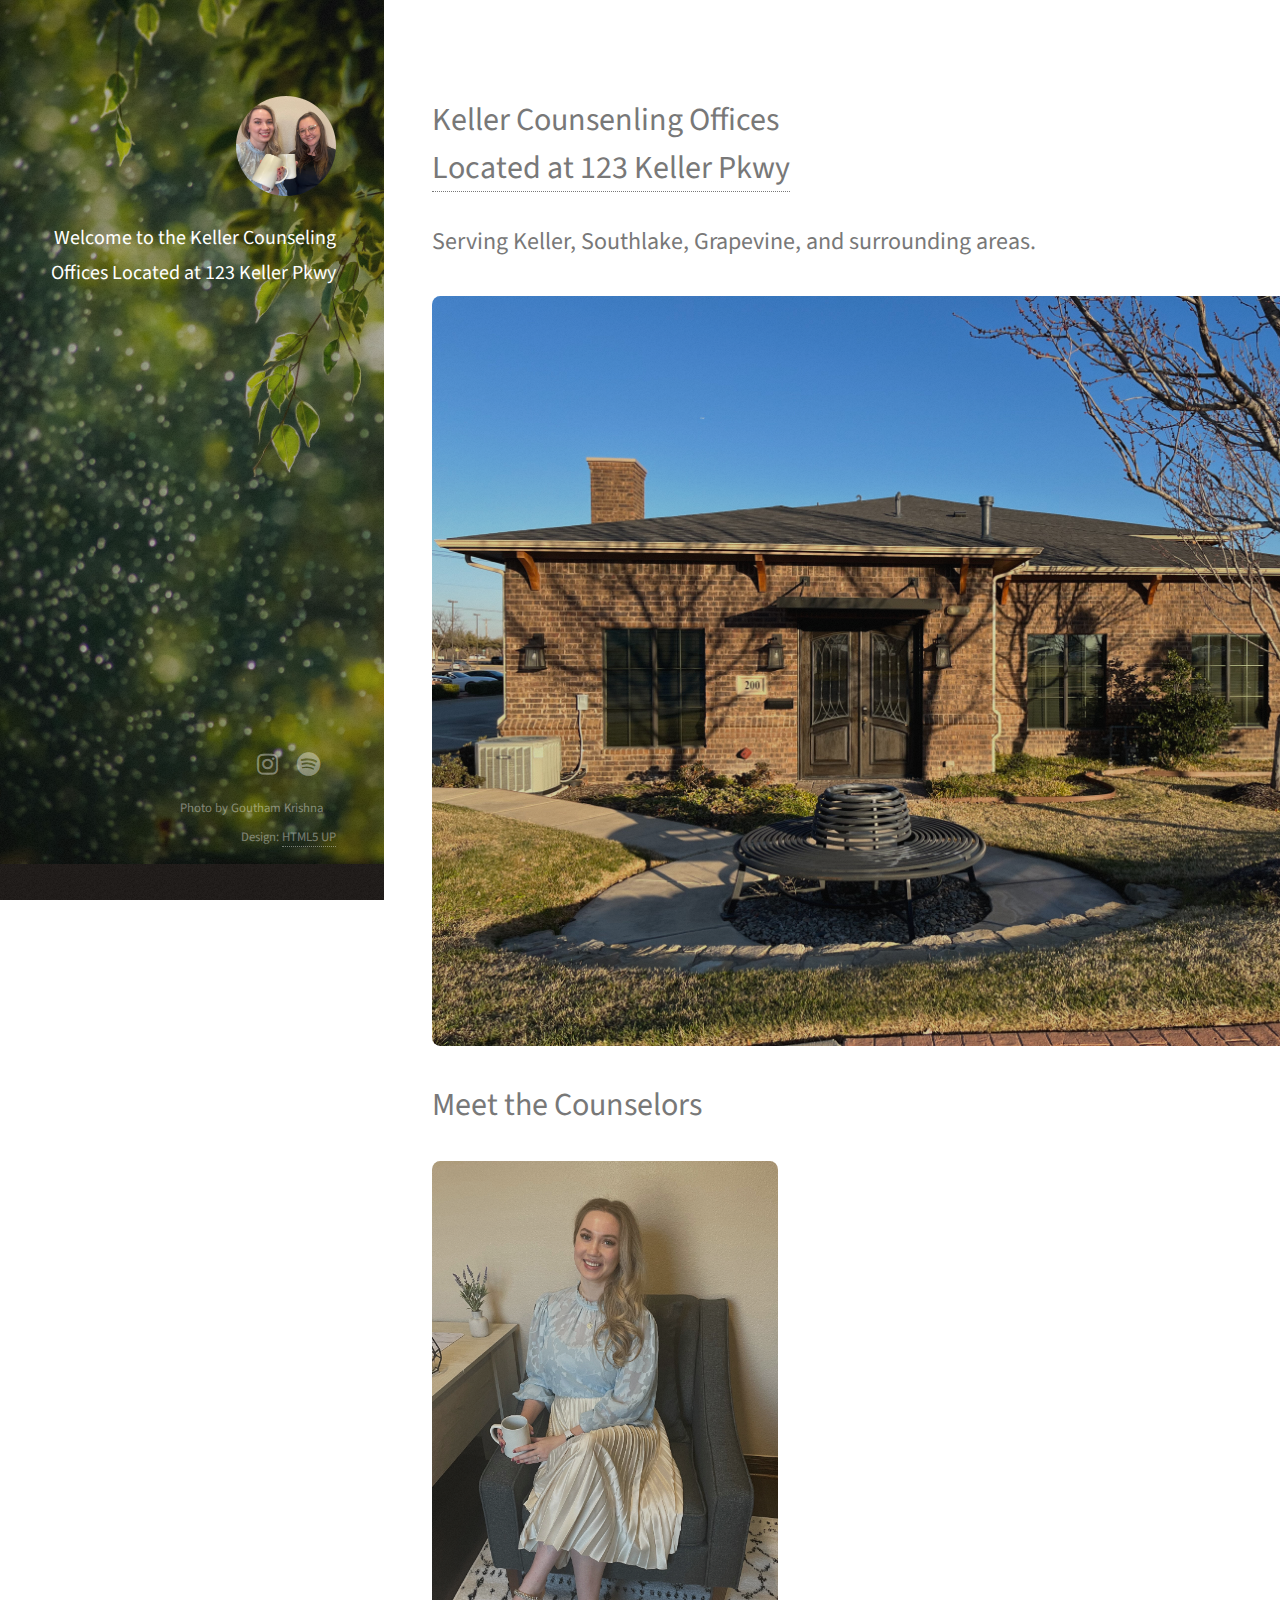
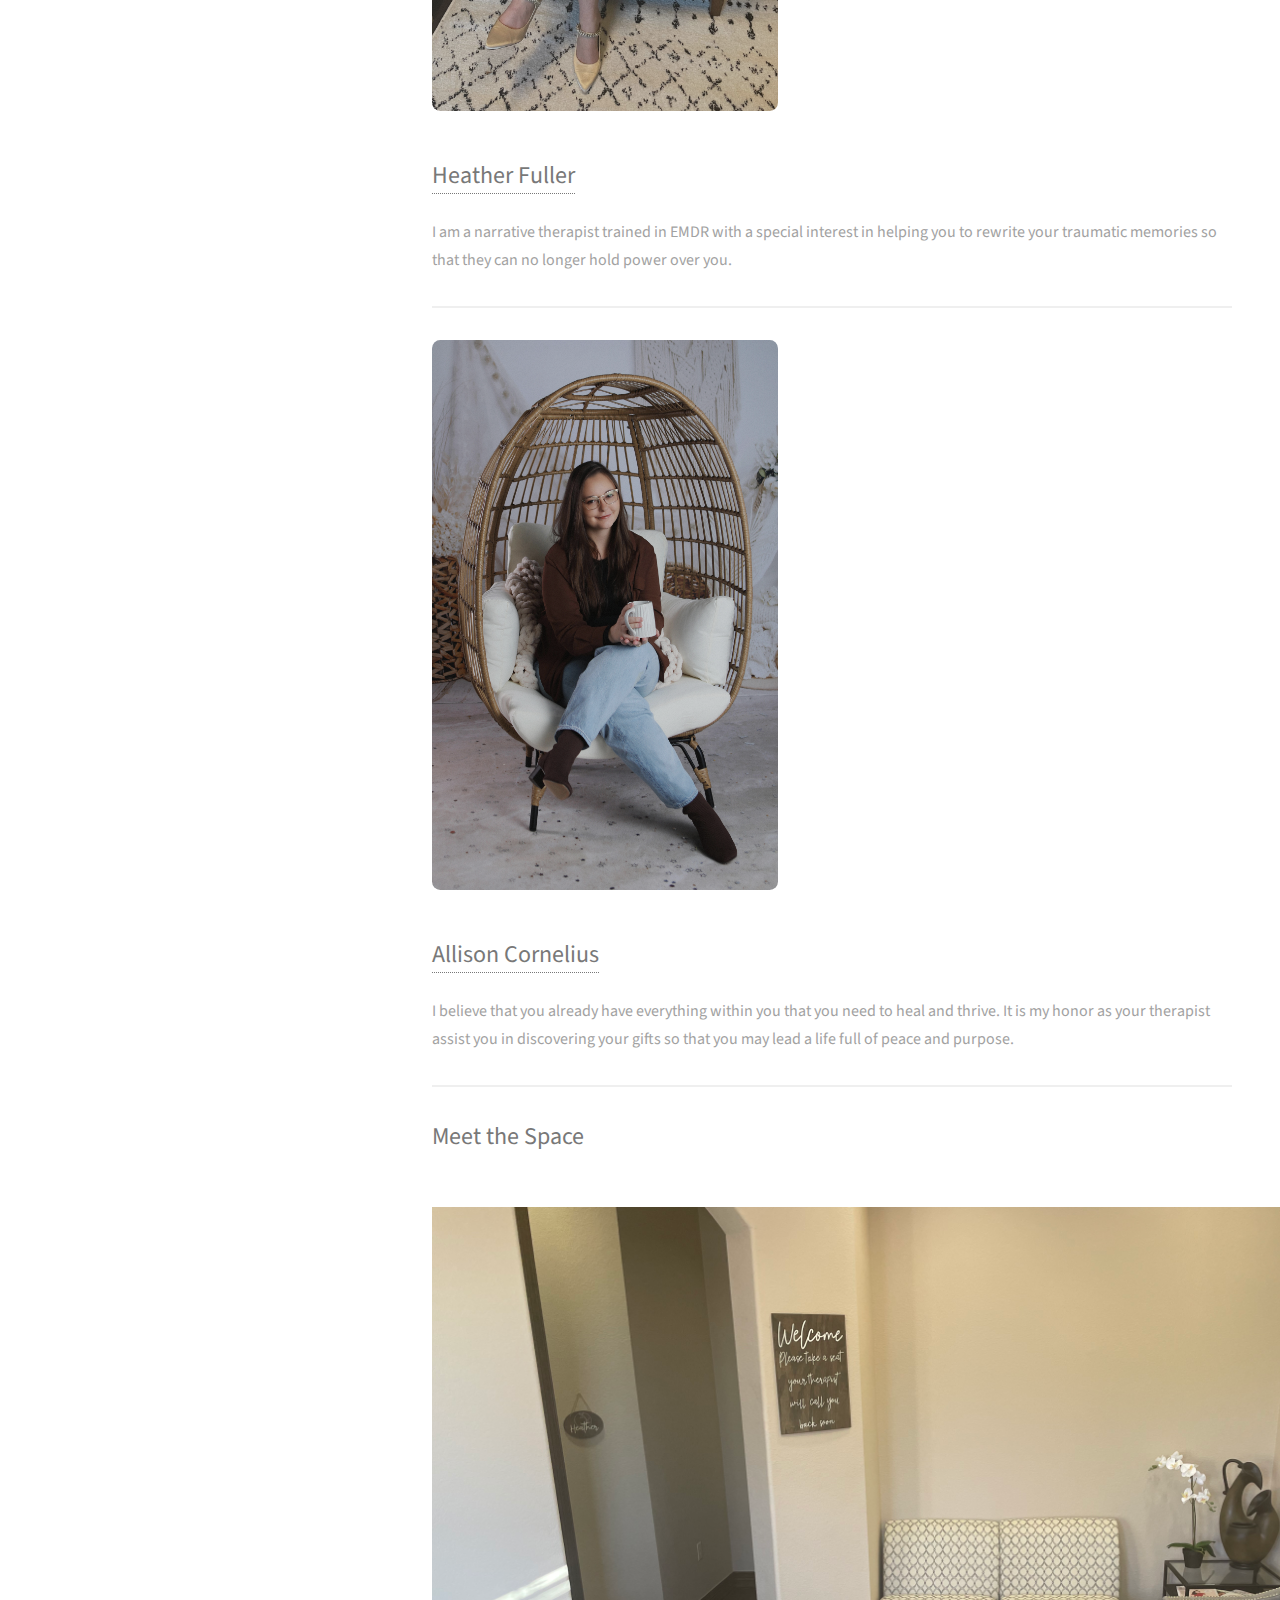
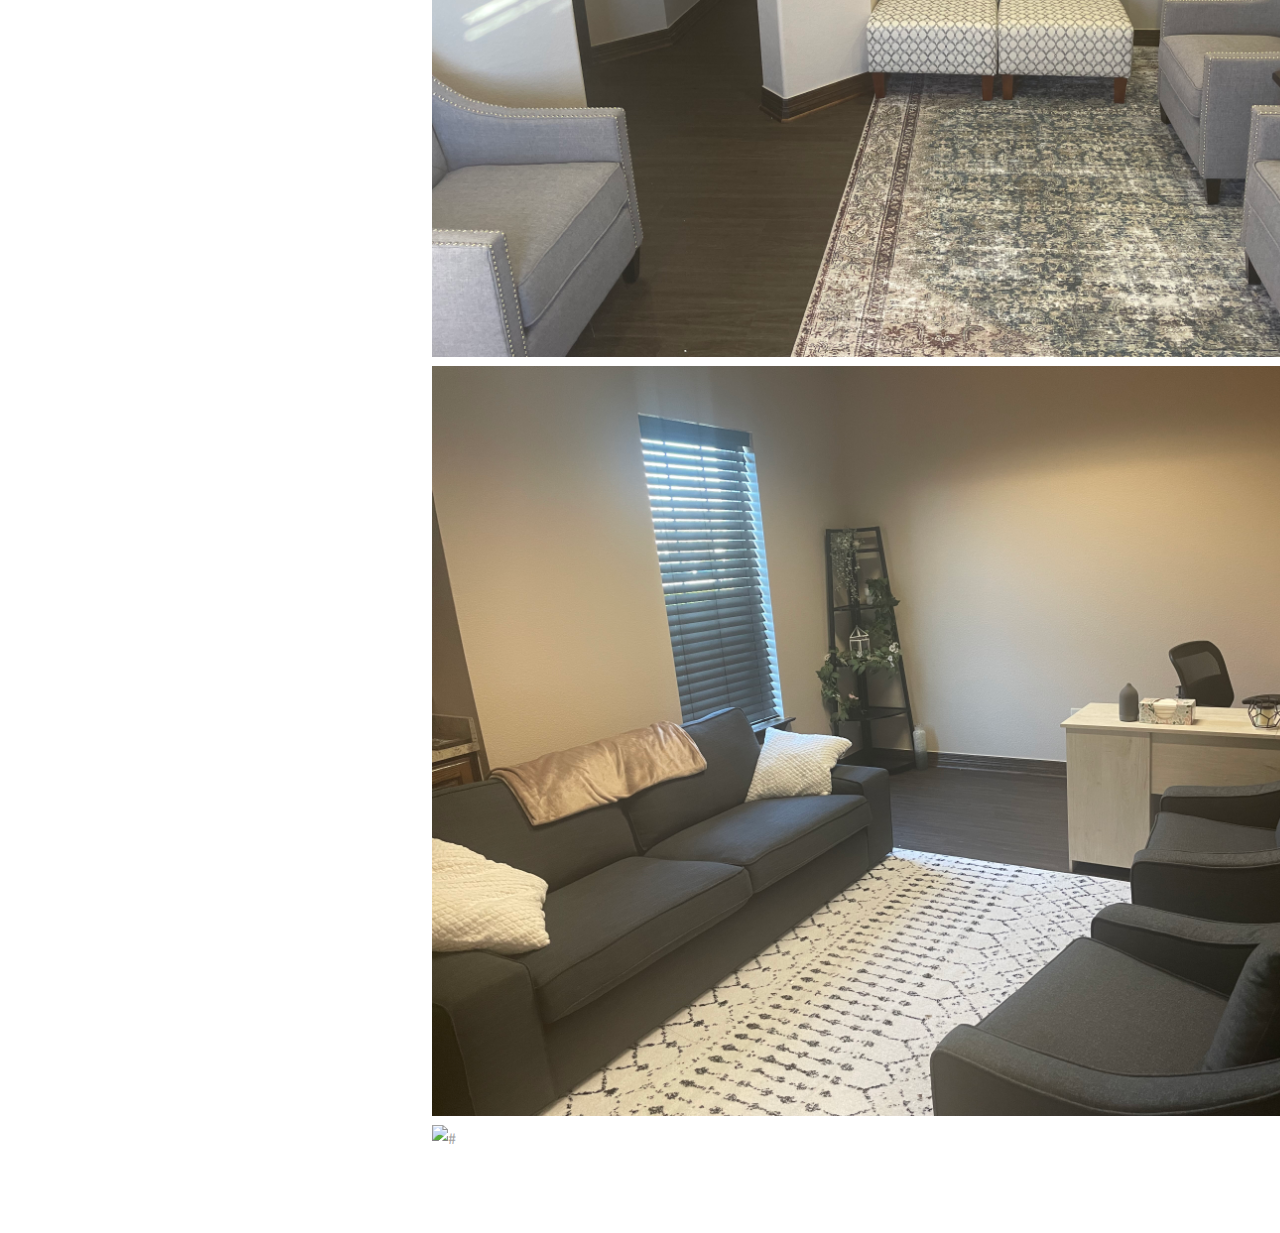
==== commit fd5bc6f0: "Update index.html" ====
--- a/index.html
+++ b/index.html
@@ -48,8 +48,8 @@
 							<p>I believe that you already have everything within you that you need to heal and thrive. It is my honor as your therapist assist you in discovering your gifts so that you may lead a life full of peace and purpose.</p> 
 							<hr>
 							<h2>Meet the Space</h2> <br>
-							<p><img src="images/lobby.jpg" alt="#" width="1000" height="750"> <br>
-								<img src="images/heatheroffice.jpg" alt="#" width="1000" height="750"> <br>
+							<p><img src="images/Lobby.jpg" alt="#" width="1000" height="750"> <br>
+								<img src="images/Heatheroffice.jpg" alt="#" width="1000" height="750"> <br>
 								<img src="images/Allisonoffice.jpg" alt="#" width="1000" height="750"> </p>
 
 					</div>
@@ -481,4 +481,4 @@
 			<script src="assets/js/main.js"></script>
 
 	</body>
-</html>+</html>
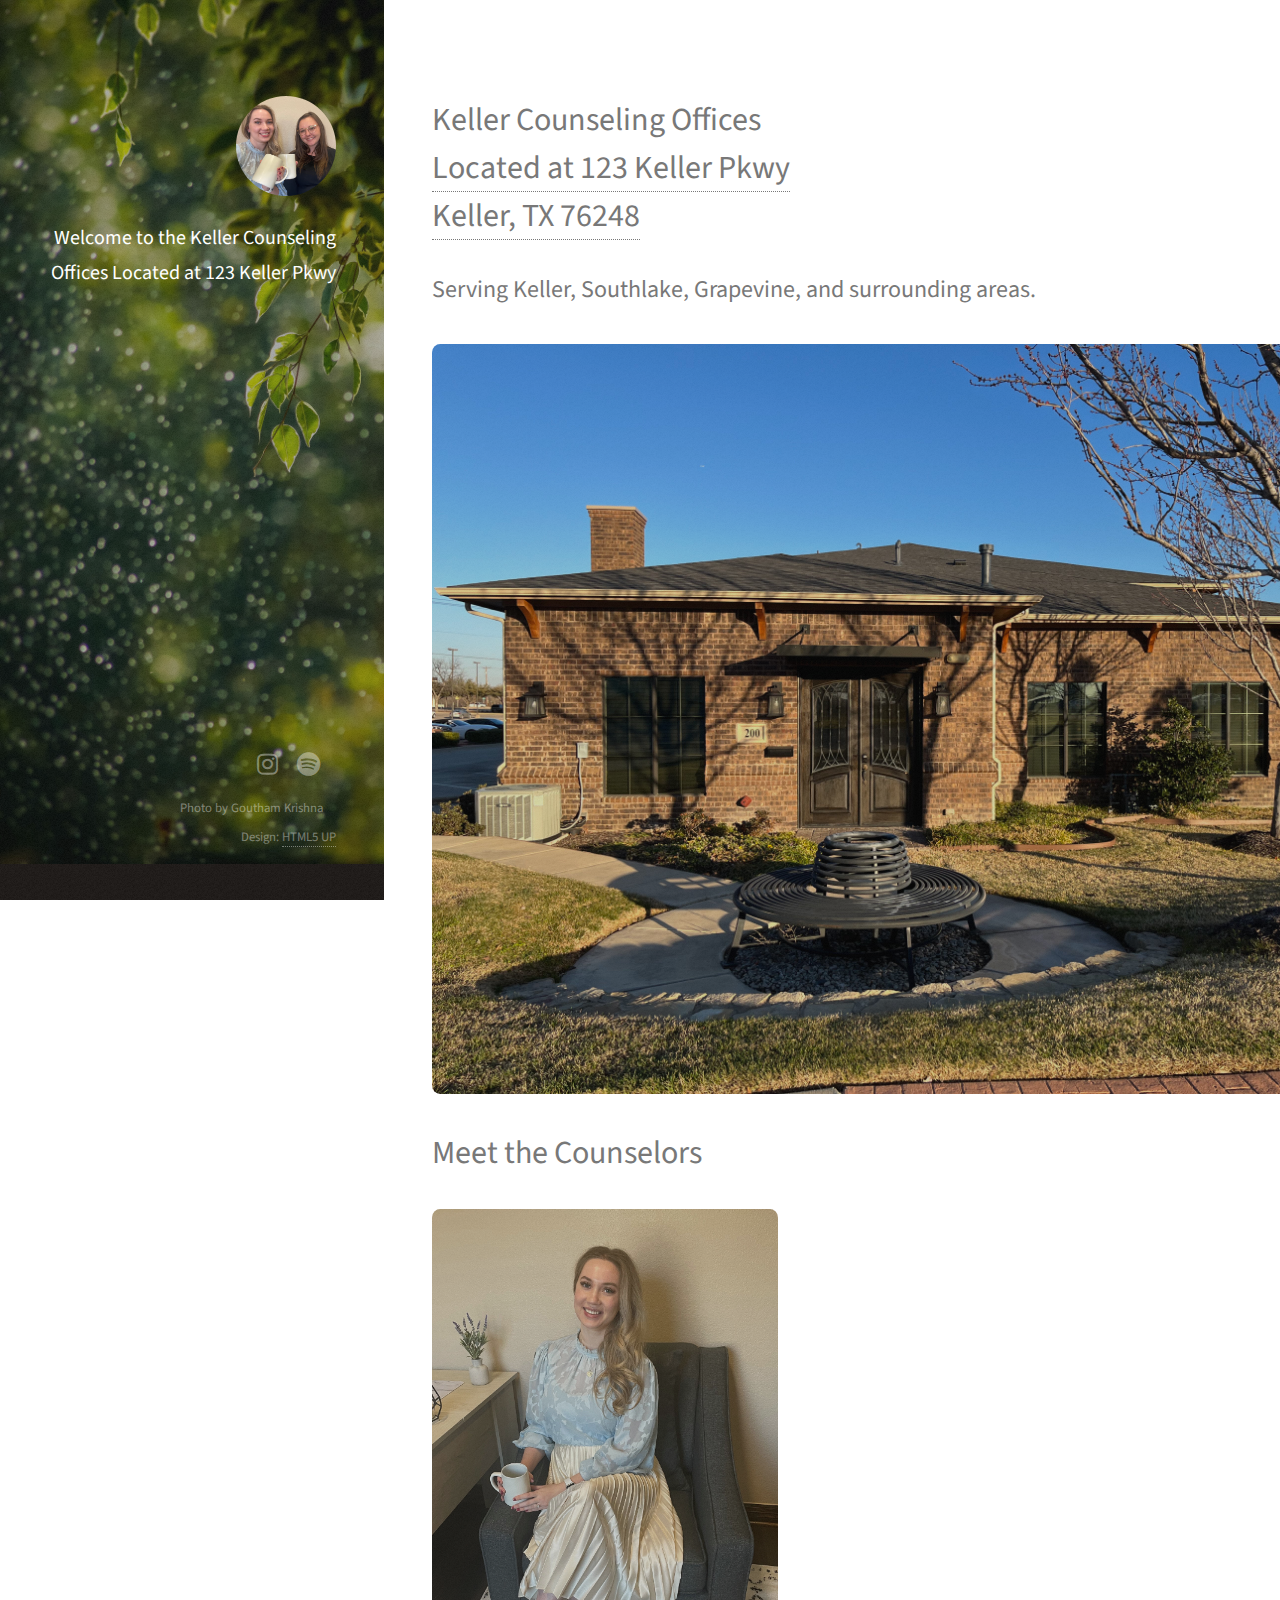
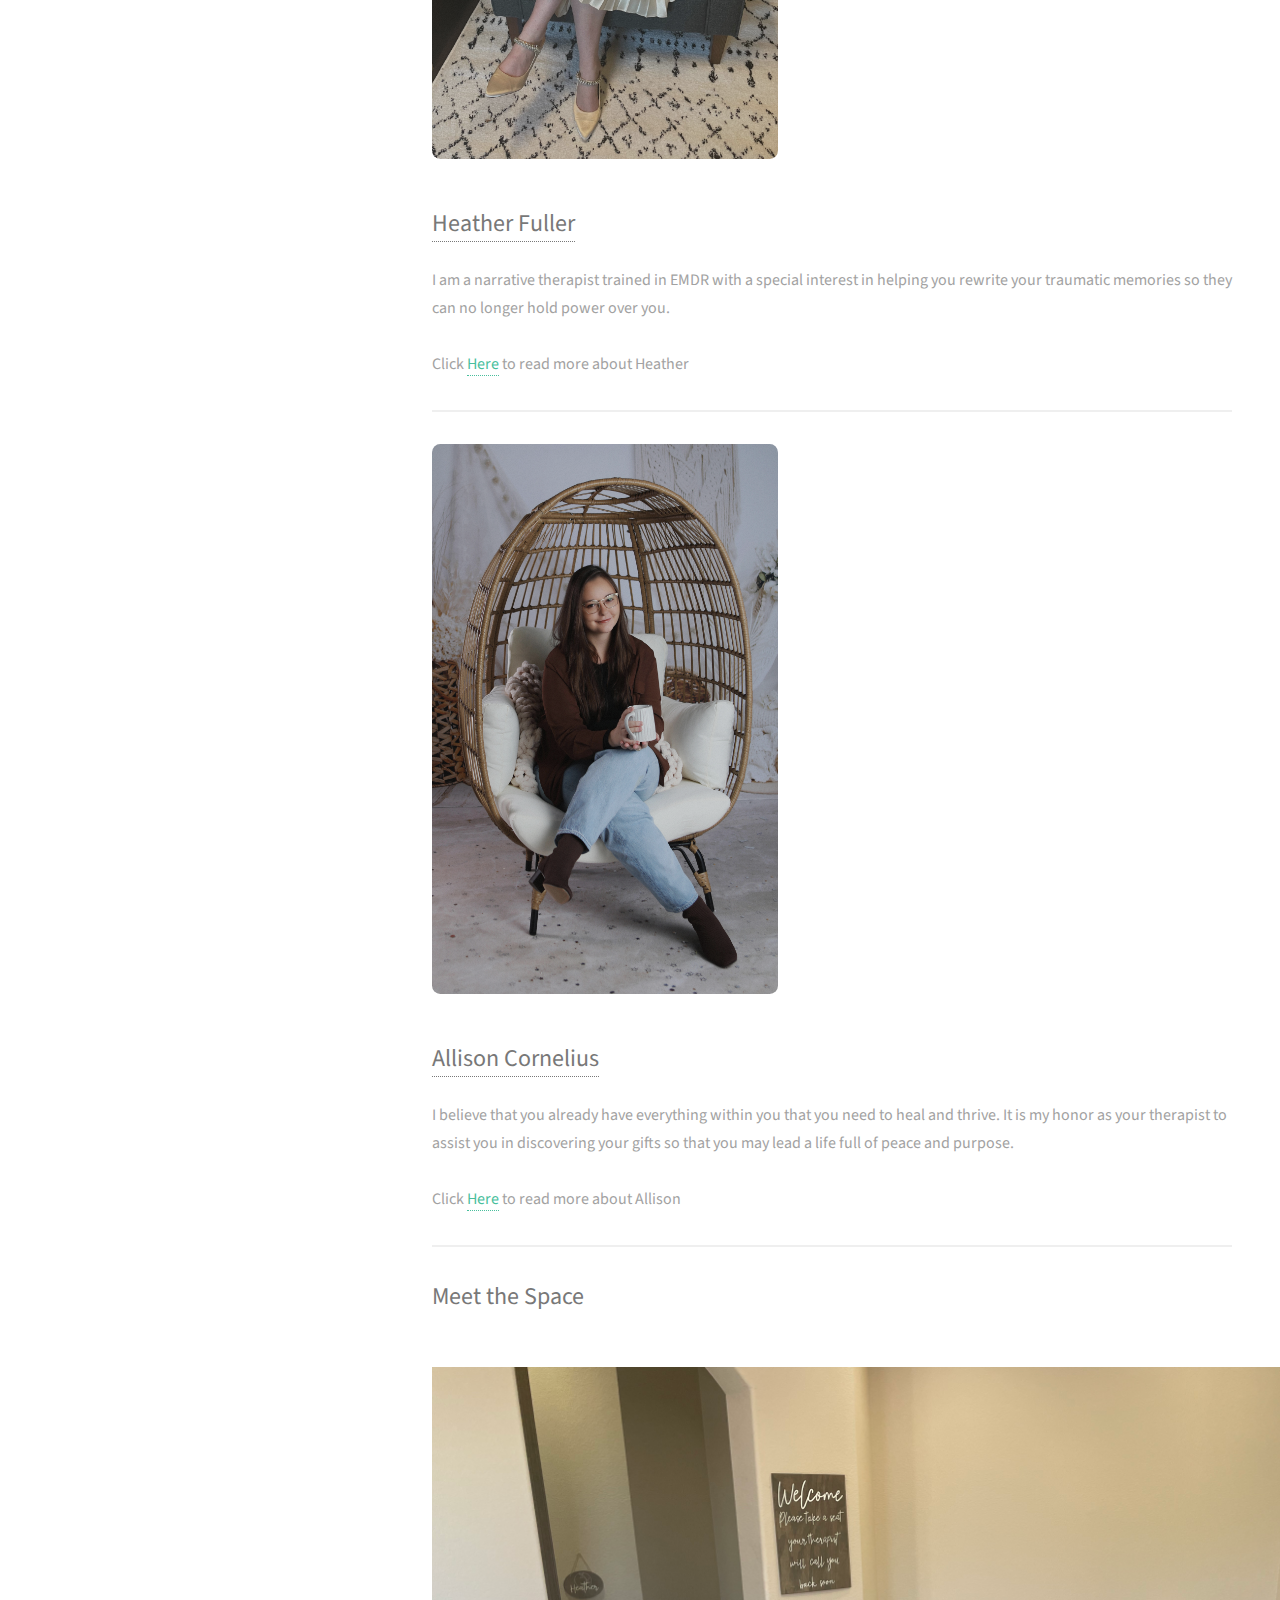
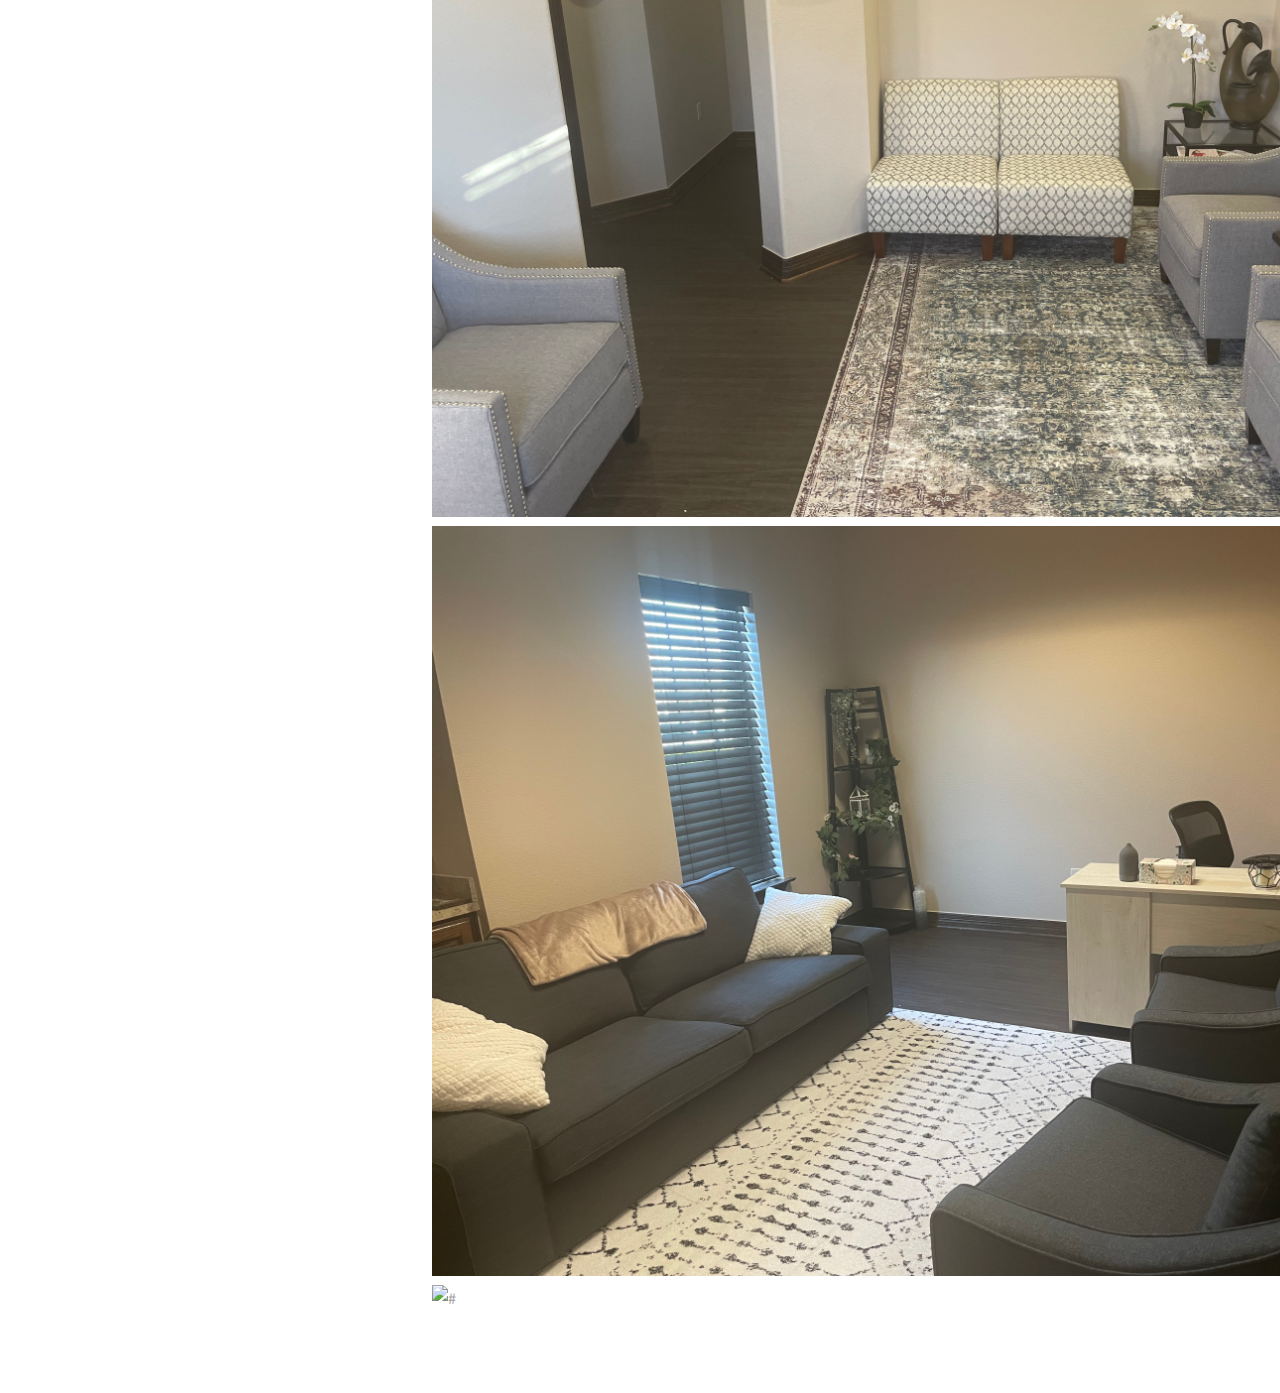
==== commit 80615c4e: "Add files via upload" ====
--- a/index.html
+++ b/index.html
@@ -29,8 +29,8 @@
 				<!-- One -->
 					<section id="one">
 						<header class="major">
-							<h2>Keller Counsenling Offices<br />
-							<a href="https://www.google.com/maps/place/123+Keller+Pkwy,+Keller,+TX+76248/@32.9348725,-97.2520897,17z/data=!3m1!4b1!4m5!3m4!1s0x864dd7683696e5ff:0xabf360b496de5819!8m2!3d32.9348725!4d-97.2520897" >Located at 123 Keller Pkwy</a></h2>
+							<h2>Keller Counseling Offices<br />
+							<a href="https://www.google.com/maps/place/123+Keller+Pkwy,+Keller,+TX+76248/@32.9348725,-97.2520897,17z/data=!3m1!4b1!4m5!3m4!1s0x864dd7683696e5ff:0xabf360b496de5819!8m2!3d32.9348725!4d-97.2520897" >Located at 123 Keller Pkwy <br>Keller, TX 76248</a></h2>
 						</header>
 						<h2>Serving Keller, Southlake, Grapevine, and surrounding areas. <br> <br><a href="https://www.google.com/maps/place/123+Keller+Pkwy,+Keller,+TX+76248/@32.9348725,-97.2520897,17z/data=!3m1!4b1!4m5!3m4!1s0x864dd7683696e5ff:0xabf360b496de5819!8m2!3d32.9348725!4d-97.2520897" class="image"><img src="images/officeoutside.jpg" alt="" width="1000" height="750"/></a></h2>
 						<!--<ul class="actions">
@@ -42,10 +42,12 @@
 					<div>
 						<h1>Meet the Counselors</h1> 
 							<h2><a href="heather.html" class="image"><img src="images/heathersit.jpg" alt="" height="550" width="346"/></a> <br><br><a href="heather.html" >Heather Fuller</a></h2>
-							<p>I am a narrative therapist trained in EMDR with a special interest in helping you to rewrite your traumatic memories so that they can no longer hold power over you.</p>
+							<p>I am a narrative therapist trained in EMDR with a special interest in helping you rewrite your traumatic memories so they can no longer hold power over you. <br> <br>
+							Click <a href="heather.html">Here</a> to read more about Heather</p>
 							 <hr>
 							<h2><a href="Allison.html" class="image"><img src="images/Allisonsit.jpg" alt="" height="550" width="346" /></a> <br><br><a href="Allison.html" >Allison Cornelius</a></h2>
-							<p>I believe that you already have everything within you that you need to heal and thrive. It is my honor as your therapist assist you in discovering your gifts so that you may lead a life full of peace and purpose.</p> 
+							<p>I believe that you already have everything within you that you need to heal and thrive. It is my honor as your therapist to assist you in discovering your gifts so that you may lead a life full of peace and purpose. <br> <br>
+							Click <a href="Allison.html">Here</a> to read more about Allison</p> 
 							<hr>
 							<h2>Meet the Space</h2> <br>
 							<p><img src="images/Lobby.jpg" alt="#" width="1000" height="750"> <br>
@@ -481,4 +483,4 @@
 			<script src="assets/js/main.js"></script>
 
 	</body>
-</html>
+</html>